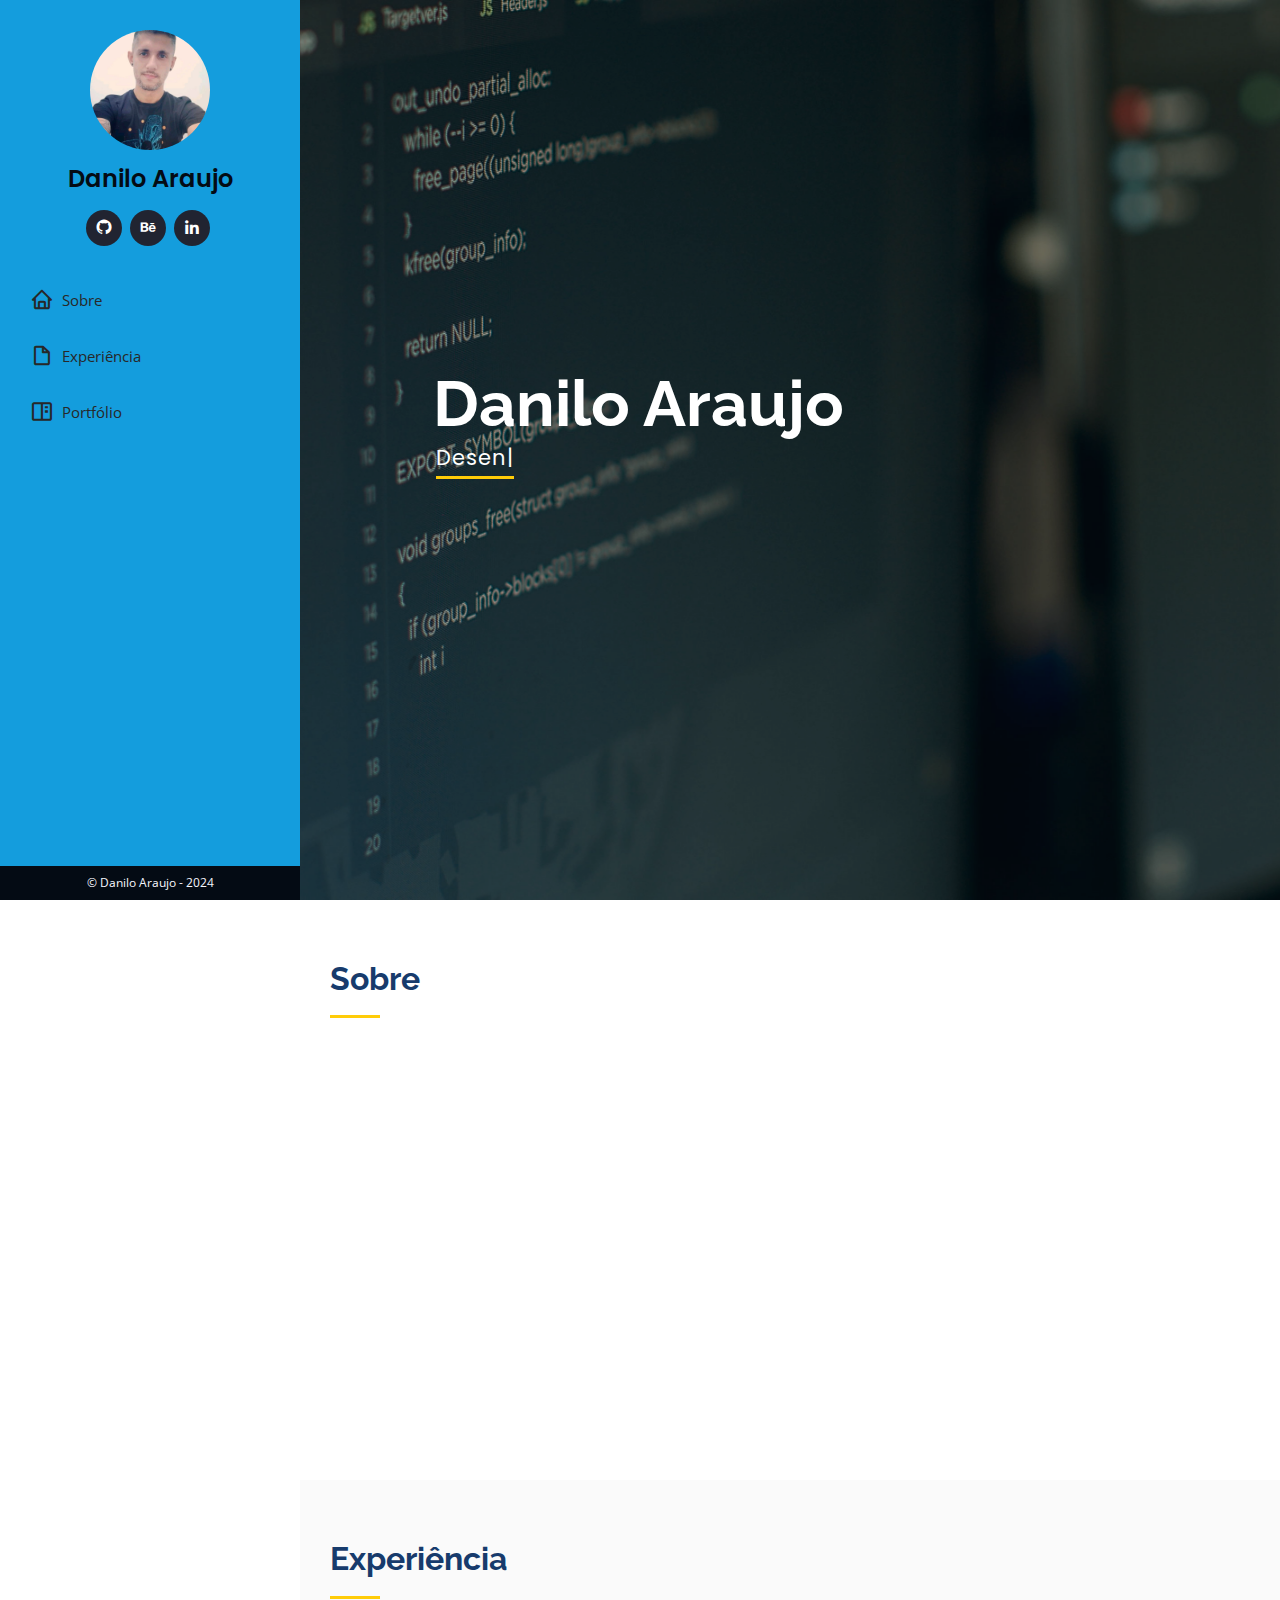
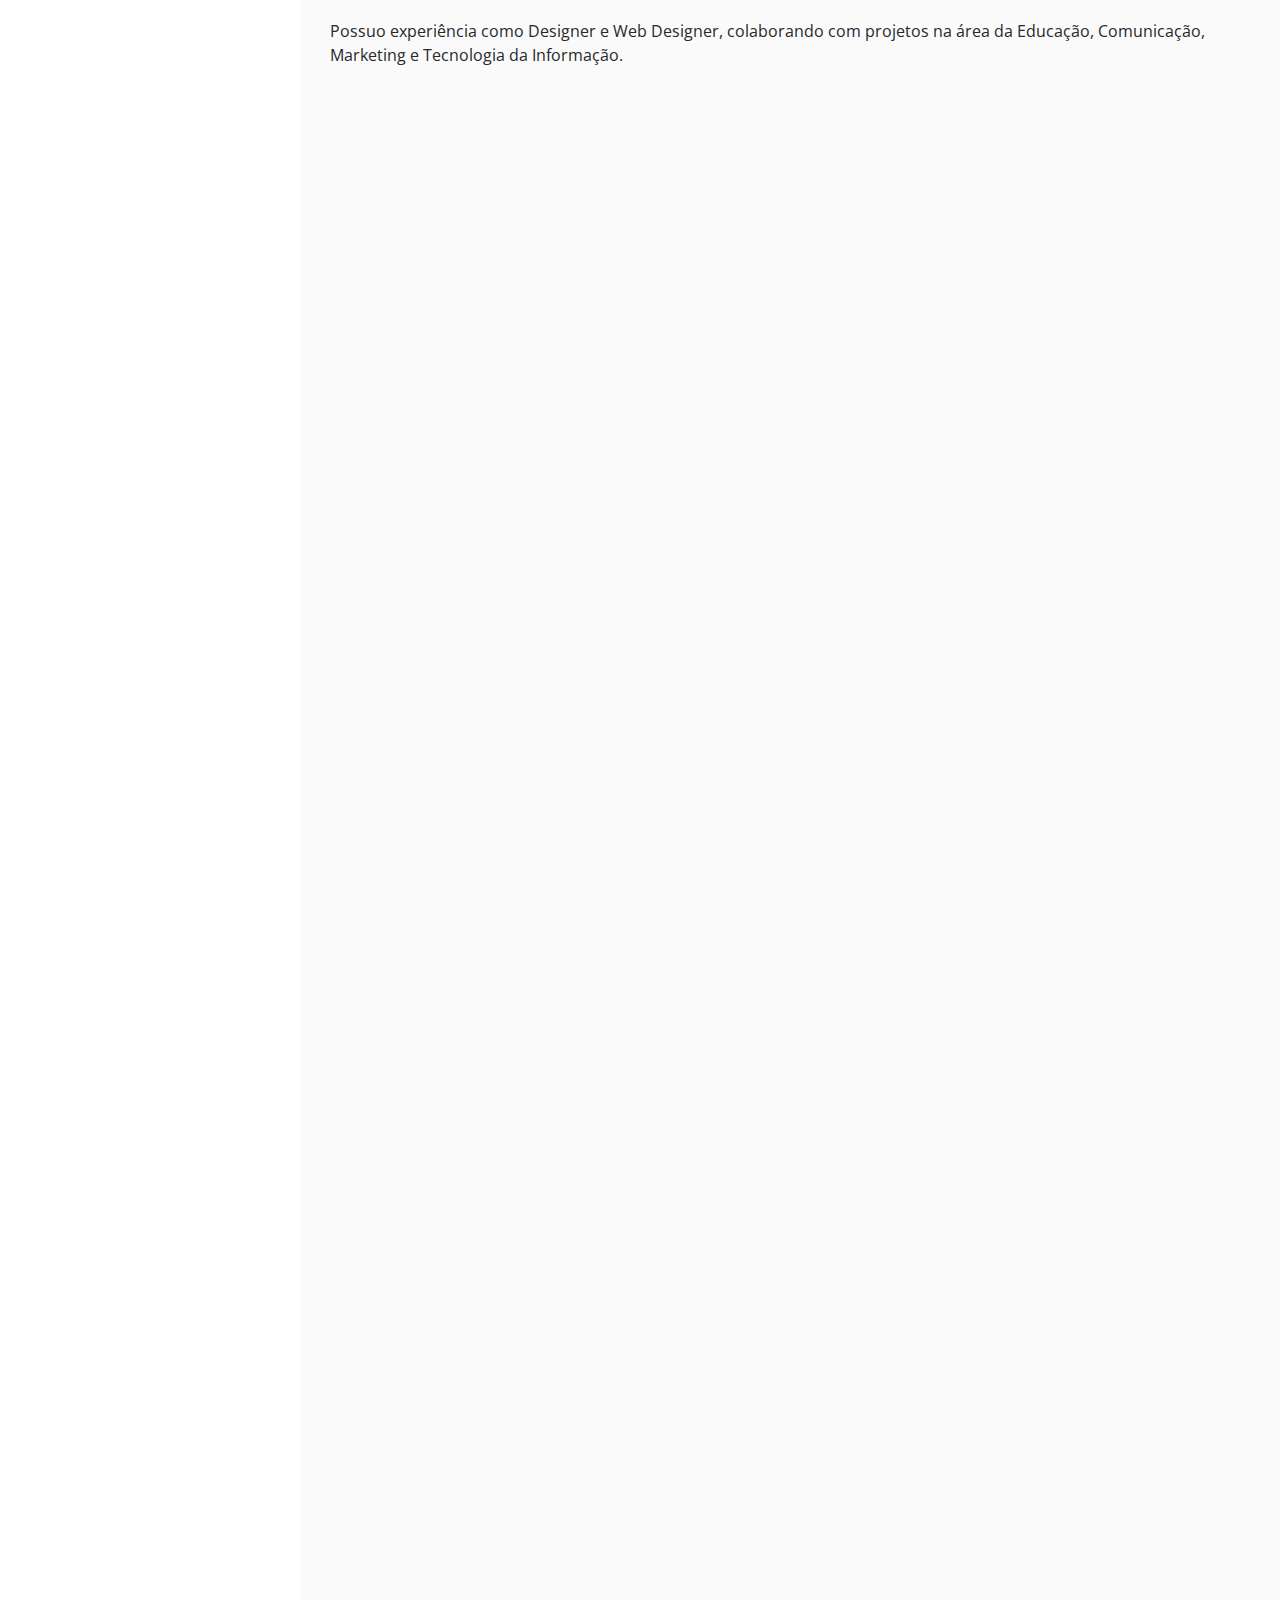
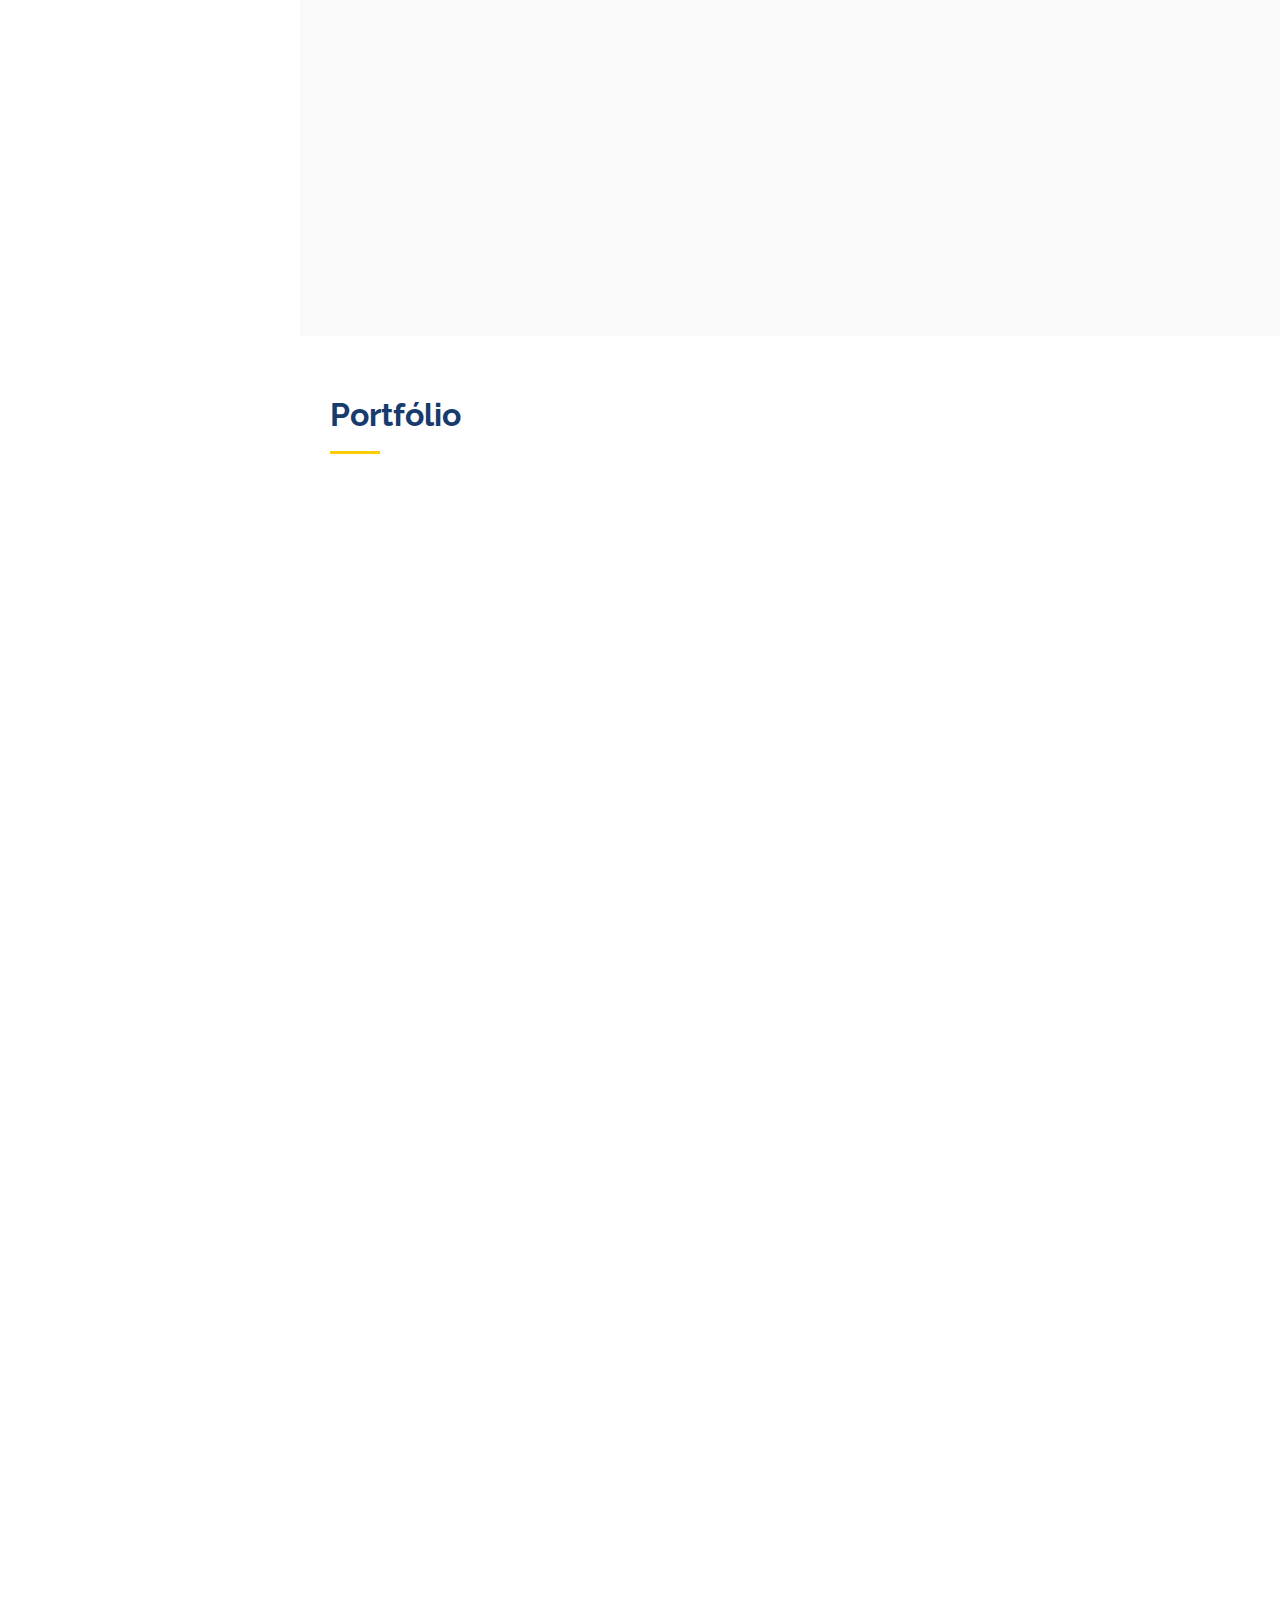
==== index.html @ 83835638 "ajustes arquivos e textos" ====
<!DOCTYPE html>
<html lang="pt-BR">

<head>
  <meta charset="utf-8">
  <meta content="width=device-width, initial-scale=1.0" name="viewport">

  <title>Danilo Araujo</title>
  <meta content="" name="description">
  <meta content="" name="keywords">

  <!-- Favicons -->
  <link href="assets/img/favicon.png" rel="icon">
  <link href="assets/img/apple-touch-icon.png" rel="apple-touch-icon">

  <!-- Google Fonts -->
  <link href="https://fonts.googleapis.com/css?family=Open+Sans:300,300i,400,400i,600,600i,700,700i|Raleway:300,300i,400,400i,500,500i,600,600i,700,700i|Poppins:300,300i,400,400i,500,500i,600,600i,700,700i" rel="stylesheet">

  <!-- Vendor CSS Files -->
  <link href="assets/vendor/aos/aos.css" rel="stylesheet">
  <link href="assets/vendor/bootstrap/css/bootstrap.min.css" rel="stylesheet">
  <link href="assets/vendor/bootstrap-icons/bootstrap-icons.css" rel="stylesheet">
  <link href="assets/vendor/boxicons/css/boxicons.min.css" rel="stylesheet">
  <link href="assets/vendor/glightbox/css/glightbox.min.css" rel="stylesheet">
  <link href="assets/vendor/swiper/swiper-bundle.min.css" rel="stylesheet">

  <!-- Template Main CSS File -->
  <link href="assets/css/style.css" rel="stylesheet">

  <!-- =======================================================
  * Template Name: iPortfolio
  * Template URL: https://bootstrapmade.com/iportfolio-bootstrap-portfolio-websites-template/
  * Updated: Mar 17 2024 with Bootstrap v5.3.3
  * Author: BootstrapMade.com
  * License: https://bootstrapmade.com/license/
  ======================================================== -->
</head>

<body>

  <!-- ======= Mobile nav toggle button ======= -->
  <i class="bi bi-list mobile-nav-toggle d-xl-none"></i>

  <!-- ======= Header ======= -->
  <header id="header">
    <div class="d-flex flex-column">

      <div class="profile">
        <img src="assets/img/profile-img.jpg" alt="" class="img-fluid rounded-circle">
        <h1 class="text-light"><a href="index.html">Danilo Araujo</a></h1>
        <div class="social-links mt-3 text-center">
          <a href="https://github.com/daniloaraujosp" class="Git-Hub" target="_blank"><i class="bx bxl-github"></i></a>
          <a href="https://www.behance.net/danilo-araujo/" class="behance" target="_blank"><i class="bx bxl-behance"></i></a>
          <a href="https://www.linkedin.com/in/daniloaraujosp/" class="linkedin" target="_blank"><i class="bx bxl-linkedin"></i></a>
        </div>
      </div>

      <nav id="navbar" class="nav-menu navbar">
        <ul>
          <li><a href="#about" class="nav-link scrollto active"><i class="bx bx-home"></i> <span>Sobre</span></a></li>
          <li><a href="#resume" class="nav-link scrollto"><i class="bx bx-file-blank"></i> <span>Experiência</span></a></li>
          <li><a href="#portfolio" class="nav-link scrollto"><i class="bx bx-book-content"></i> <span>Portfólio</span></a></li>
        </ul>
      </nav><!-- .nav-menu -->
    </div>
  </header><!-- End Header -->

  <!-- ======= Hero Section ======= -->
  <section id="hero" class="d-flex flex-column justify-content-center align-items-center">
    <div class="hero-container" data-aos="fade-in">
      <h1>Danilo Araujo</h1>
      <p><span class="typed" data-typed-items="Desenvolvedor C# .NET, UX/UI Designer"></span></p>
    </div>
  </section><!-- End Hero -->

  <main id="main">

    <!-- ======= About Section ======= -->
    <section id="about" class="about">
      <div class="container">

        <div class="section-title">
          <h2>Sobre</h2>
        </div>

        <div class="row"><!--
          <div class="col-lg-4" data-aos="fade-right">
            <img src="assets/img/profile-img.jpg" class="img-fluid" alt="">
          </div>-->
          <div class="col-lg-12 pt-4 pt-lg-0 content" data-aos="fade-left">
            <p>Bacharel em Design pela Universidade Presbiteriana Mackenzie em São Paulo. Atualmente, estou migrando para a área de tecnologia como Desenvolvedor .NET C#, UX/UI Design e prototipagem de aplicativos móveis com Figma.</p><br>
            <div class="row">
              <div class="col-lg-12">
                <ul>
                  <li><i class="bi bi-chevron-right"></i> <i class="bx bxl-linkedin"></i><strong>LinkedIn: </strong> <span><a href="https://www.linkedin.com/in/daniloaraujosp/" class="linkedin" target="_blank"> linkedin.com/in/daniloaraujosp</a></span></li>
                  <li><i class="bi bi-chevron-right"></i> <i class="bx bxl-github"></i><strong>GitHub: </strong> <span><a href="https://github.com/daniloaraujosp" class="Git-Hub" target="_blank"> github.com/daniloaraujosp</a></span></li>
                  <li><i class="bi bi-chevron-right"></i> <i class="bx bxl-behance"></i><strong>Behance: </strong> <span><a href="https://www.behance.net/danilo-araujo/" class="Git-Hub" target="_blank"> behance.net/danilo-araujo/</a></span></li>
                  <li><i class="bi bi-chevron-right"></i> <i class="bx bxl-whatsapp"></i><strong>WhatsApp:</strong> <span><a href="https://wa.me/5511944956892" target="_blank">(11) 94495-6892</a></span></li>
                  <li><i class="bi bi-chevron-right"></i> <i class="bx bxl-gmail"></i><strong>E-mail:</strong> <span>danilo.araujo.sp@gmail.com</span></li>
                  <li><i class="bi bi-chevron-right"></i> <i class="bx bx-flag"></i><strong>Local:</strong> <span>Curitiba-PR e São Paulo-SP</span></li>
                                 </ul>
              </div>
             
            </div>
            
          </div>
        </div>

      </div>
    </section><!-- End About Section -->

    

  <!-- ======= Resume Section ======= -->
  <section id="resume" class="resume resume-educ">
    <div class="container">

      <div class="section-title">
        <h2>Experiência</h2>
        <p>Possuo experiência como Designer e Web Designer, colaborando com projetos na área da Educação, Comunicação, Marketing e Tecnologia da Informação.</p>
        
      </div>
              
      <div class="row">
        <div class="col-lg-12 " data-aos="fade-up">
          <h3 class="resume-title"></h3>
          
          <h3 class="resume-title">Formação Acadêmica</h3>
          <div class="resume-item">
            <h4>Formações em Tecnologia da Informação</h4>
            <h5>Em andamento</h5>
            <p><img width="30px" src="assets/img/dio.png"> <em>DIO.me - Digital Inovation One</em></p>
            <ul>
              <li>Bootcamp XP Inc. Full Stack Developer (.Net e React) - Em andamento</li>
              <li>Formação UX Designer - Em andamento</li>
              <li>Formação Lógica de Programação - <a href="https://www.dio.me/certificate/1REPAAVV" target="_blank">Ver Certificado</a> </li>
            </ul>
          </div>
          <div class="resume-item">
            <h4>Tecnólogo Análise e Desenvolvimento de Sistemas</h4>
            <h5>Em andamento</h5>
            
            <p><img width="30px" src="assets/img/uninter.png"> <em>UNINTER</em></p>
          </div>
          <div class="resume-item">
            <h4>Bacharel Desenho Industrial - Programação Visual</h4>
            <h5>2013</h5>
            <p><img width="30px" src="assets/img/mack.png"> <em>Universidade Presbiteriana Mackenzie</em></p>
          </div>
        </div>

        <div class="col-lg-12" data-aos="fade-up" data-aos-delay="100">
          <h3 class="resume-title">Últimas Experiências Profissionais</h3>

          <div class="resume-item">
            <h4><img width="30px" src="assets/img/trabalho-freelance.png"> Freelancer</h4>
            <h6 class="pb-3"><strong><em>Desenvolvedor Web e .NET/C# Júnior</em></strong></h6>
            <h5>2024 - Atual</h5>
            <p><em>Remoto </em></p>
            <p>Atuo como freelancer nas seguintes áreas:</p>
            <ul>
              <li><strong>Desenvolvedor .NET C#:</strong> Desenvolvimento de aplicações e sistemas utilizando a plataforma .NET e a linguagem C#.</li>
              <li><strong>UX/UI Designer:</strong> Criação de interfaces de usuário intuitivas e agradáveis, focando na experiência do usuário.</li>
              <li><strong>Prototipagem com Figma:</strong> Utilizo a ferramenta Figma para criar protótipos interativos de aplicativos e websites.</li>
              <li><strong>Desenvolvimento Web:</strong> Desenvolvimento de sites e aplicações web, utilizando tecnologias como HTML, CSS e JavaScript.</li>
            </ul>
          </div>

          <div class="resume-item">
            <h4><img width="30px" src="assets/img/ibac.png"> Access IbacBrasil - Tecnologias Educacionais Ltda</h4>
            <h6 class="pb-3"><strong><em>Web Designer</em></strong></h6>
            <h5>2021 - 2024</h5>
            <p><em>Curitiba, Paraná </em></p>
            <ul>
              <li>Design Instrucional com a equipe pedagógica, na organização de conteúdo, recursos interativos e pesquisa de imagens para os cursos. Diagramação digital dos cursos online no sistema EaD, utilizando Design Instrucional, HTML, CSS, JavaScript e Bootstrap, e diagramação das apostilas em formato PDF. Acompanhamento das demandas de terceiros e atualização dos sites do grupo com WordPress. Criação de artes online e offline com o pacote Adobe e Canva.</li>
            </ul>
          </div>

          <div class="resume-item">
            <h4><img width="30px" src="assets/img/rubber.png"> Rubber Brasil</h4>
            <h6 class="pb-3"><strong><em>Designer</em></strong></h6>
            <h5>2018 - 2021</h5>
            <p><em>Curitiba, Paraná</em></p>
            <ul>
              <li>Responsável pela criação de materiais impressos e digitais, bem como pela atualização do site (utilizando HTML, CSS e Bootstrap) e pelas redes sociais. Criação de projetos e layouts arquitetônicos para playgrounds.</li>
            </ul>
          </div>

        </div>
      </div>

      <div class="row pt-5" data-aos="fade-up">
        <div class="col-lg-12">
          <ul>
            <li> <strong>Veja minha experiência completa no meu perfil do LinkedIn: </strong> <span><a href="https://www.linkedin.com/in/daniloaraujosp/" class="linkedin" target="_blank"><i class="bx bxl-linkedin"></i> www.linkedin.com/in/daniloaraujosp</a></span>
          </ul>
        </div>         
      </div>

    </div>

    
  </section><!-- End Resume Section -->

  <!-- ======= Portfolio Section ======= -->
  <section id="portfolio" class="portfolio section-bg">
    <div class="container">

      <div class="section-title">
        <h2>Portfólio</h2>
      </div>

      <div class="row pb-5" data-aos="fade-up">
        <div class="col-lg-12">
          <ul>
            <li> <strong>Veja mais imagens no meu perfil do Behance: </strong> <span><a href="https://www.behance.net/danilo-araujo/" class="behance" target="_blank"><i class="bx bxl-behance"></i> www.behance.net/danilo-araujo/</a></span>
          </ul>
        </div>         
      </div>

      <div class="row" data-aos="fade-up">
        <div class="col-lg-12 d-flex justify-content-center">
          <ul id="portfolio-flters">
            <li data-filter="*" class="filter-active">Todos</li>
            <li data-filter=".filter-branding">Branding</li>
            <li data-filter=".filter-grafico">Impresso</li>
            <li data-filter=".filter-digital">Digital</li>
            <li data-filter=".filter-web">Web Design</li>
            
          </ul>
        </div>
      </div>

      <div class="row portfolio-container" data-aos="fade-up" data-aos-delay="100">

        <div class="col-lg-4 col-md-6 portfolio-item filter-digital filter-branding filter-web filter-grafico">
          <div class="portfolio-wrap">
            <img src="assets/img/portfolio/portfolio-1.jpg" class="img-fluid" alt="">
            <div class="portfolio-links">
              <a href="assets/img/portfolio/portfolio-1.jpg" data-gallery="portfolioGallery" class="portfolio-lightbox" title="Rubber Brasil - Projetos Arquitetura, Social Media e Web Design"><i class="bx bx-plus"></i></a>
              
              <a href="https://www.behance.net/gallery/91625395/Projetos-Playground-Rubber-Brasil" title="Mais detalhes" target="_blank"><i class="bx bx-link"></i></a>
            </div>
          </div>
        </div>

        <div class="col-lg-4 col-md-6 portfolio-item filter-digital filter-web">
          <div class="portfolio-wrap">
            <img src="assets/img/portfolio/portfolio-12.jpg" class="img-fluid" alt="">
            <div class="portfolio-links">
              <a href="assets/img/portfolio/portfolio-12.jpg" data-gallery="portfolioGallery" class="portfolio-lightbox" title="Site Di Vitto Pizzaria"><i class="bx bx-plus"></i></a>
              <a href="https://divittopizzaria.com.br/" title="Mais detalhes" target="_blank"><i class="bx bx-link"></i></a>
            </div>
          </div>
        </div>

        <div class="col-lg-4 col-md-6 portfolio-item filter-web filter-branding">
          <div class="portfolio-wrap">
            <img src="assets/img/portfolio/portfolio-2.jpg" class="img-fluid" alt="">
            <div class="portfolio-links">
              <a href="assets/img/portfolio/portfolio-2.jpg" data-gallery="portfolioGallery" class="portfolio-lightbox" title="Recanto dos Avós - Branding e Web Design"><i class="bx bx-plus"></i></a>
              <a href="https://www.behance.net/gallery/61401493/Recanto-dos-Avos" title="Mais detalhes" target="_blank"><i class="bx bx-link"></i></a>
            </div>
          </div>
        </div>

        <div class="col-lg-4 col-md-6 portfolio-item filter-grafico">
          <div class="portfolio-wrap">
            <img src="assets/img/portfolio/portfolio-3.jpg" class="img-fluid" alt="">
            <div class="portfolio-links">
              <a href="assets/img/portfolio/portfolio-3.jpg" data-gallery="portfolioGallery" class="portfolio-lightbox" title="Editora Abril - Coleção Grandes Mestres"><i class="bx bx-plus"></i></a>
              <a href="https://www.behance.net/gallery/58615821/Colecao-Grandes-Mestres" title="Mais Detalhes" target="_blank"><i class="bx bx-link"></i></a>
            </div>
          </div>
        </div>

        <div class="col-lg-4 col-md-6 portfolio-item filter-branding filter-grafico filter-digital">
          <div class="portfolio-wrap">
            <img src="assets/img/portfolio/portfolio-4.jpg" class="img-fluid" alt="">
            <div class="portfolio-links">
              <a href="assets/img/portfolio/portfolio-4.jpg" data-gallery="portfolioGallery" class="portfolio-lightbox" title="Branding - New Tech Construtora"><i class="bx bx-plus"></i></a>
              <a href="https://www.behance.net/gallery/58617543/New-Tech-Construtora" title="Mais Detalhes" target="_blank"><i class="bx bx-link"></i></a>
            </div>
          </div>
        </div>

        <div class="col-lg-4 col-md-6 portfolio-item filter-grafico filter-digital">
          <div class="portfolio-wrap">
            <img src="assets/img/portfolio/portfolio-5.jpg" class="img-fluid" alt="">
            <div class="portfolio-links">
              <a href="assets/img/portfolio/portfolio-5.jpg" data-gallery="portfolioGallery" class="portfolio-lightbox" title="Revista Pastoral da Criança - Impressa e Digital"><i class="bx bx-plus"></i></a>
              <a href="https://www.behance.net/gallery/58616467/Revista-Pastoral-da-Crianca" title="Mais Detalhes" target="_blank"><i class="bx bx-link"></i></a>
            </div>
          </div>
        </div>

        <div class="col-lg-4 col-md-6 portfolio-item filter-grafico">
          <div class="portfolio-wrap">
            <img src="assets/img/portfolio/portfolio-6.jpg" class="img-fluid" alt="">
            <div class="portfolio-links">
              <a href="assets/img/portfolio/portfolio-6.jpg" data-gallery="portfolioGallery" class="portfolio-lightbox" title="Amazônia - Edu Simões"><i class="bx bx-plus"></i></a>
              <a href="https://www.behance.net/gallery/58615265/Amazonia-Edu-Simoes" title="Mais Detalhes" target="_blank"><i class="bx bx-link"></i></a>
            </div>
          </div>
        </div>

        <div class="col-lg-4 col-md-6 portfolio-item filter-grafico">
          <div class="portfolio-wrap">
            <img src="assets/img/portfolio/portfolio-7.jpg" class="img-fluid" alt="">
            <div class="portfolio-links">
              <a href="assets/img/portfolio/portfolio-7.jpg" data-gallery="portfolioGallery" class="portfolio-lightbox" title="Revista Recorte Em Cartaz"><i class="bx bx-plus"></i></a>
              <a href="https://www.behance.net/gallery/9709041/Revista-Recorte-em-Cartaz" title="Mais Detalhes" target="_blank"><i class="bx bx-link"></i></a>
            </div>
          </div>
        </div>

        <div class="col-lg-4 col-md-6 portfolio-item filter-grafico">
          <div class="portfolio-wrap">
            <img src="assets/img/portfolio/portfolio-8.jpg" class="img-fluid" alt="">
            <div class="portfolio-links">
              <a href="assets/img/portfolio/portfolio-8.jpg" data-gallery="portfolioGallery" class="portfolio-lightbox" title="Colagem Cartões Postais"><i class="bx bx-plus"></i></a>
              <a href="https://www.behance.net/gallery/128068453/Colagem-Cartoes-Postais" title="Mais Detalhes" target="_blank"><i class="bx bx-link"></i><span></span></a>
            </div>
          </div>
        </div>

        <div class="col-lg-4 col-md-6 portfolio-item filter-grafico">
          <div class="portfolio-wrap">
            <img src="assets/img/portfolio/portfolio-9.jpg" class="img-fluid" alt="">
            <div class="portfolio-links">
              <a href="assets/img/portfolio/portfolio-9.jpg" data-gallery="portfolioGallery" class="portfolio-lightbox" title="Livro Objeto - Fragmentos de Um Discurso Amoroso / Roland Barthes"><i class="bx bx-plus"></i></a>
              <a href="https://www.behance.net/gallery/128067533/Livro-Objeto-Fragmentos-de-Um-Discurso-Amoroso" title="Mais Detalhes" target="_blank"><i class="bx bx-link"></i><span></span></a>
            </div>
          </div>
        </div>

        <div class="col-lg-4 col-md-6 portfolio-item filter-grafico">
          <div class="portfolio-wrap">
            <img src="assets/img/portfolio/portfolio-10.jpg" class="img-fluid" alt="">
            <div class="portfolio-links">
              <a href="assets/img/portfolio/portfolio-10.jpg" data-gallery="portfolioGallery" class="portfolio-lightbox" title="Livro Objeto - Fragmentos de Um Discurso Amoroso / Roland Barthes"><i class="bx bx-plus"></i></a>
              <a href="https://www.behance.net/gallery/128066745/Cartazes-Sao-Paulo-Turismo" title="Mais Detalhes" target="_blank"><i class="bx bx-link"></i><span></span></a>
            </div>
          </div>
        </div>

        <div class="col-lg-4 col-md-6 portfolio-item filter-grafico">
          <div class="portfolio-wrap">
            <img src="assets/img/portfolio/portfolio-11.jpg" class="img-fluid" alt="">
            <div class="portfolio-links">
              <a href="assets/img/portfolio/portfolio-11.jpg" data-gallery="portfolioGallery" class="portfolio-lightbox" title="Revista Elite Magazine"><i class="bx bx-plus"></i></a>
              <a href="https://www.behance.net/gallery/58615557/Revista-Elite-Magazine" title="Mais Detalhes" target="_blank"><i class="bx bx-link"></i><span></span></a>
            </div>
          </div>
        </div>

      </div>

    </div>
  </section><!-- End Portfolio Section -->

  <!-- ======= Footer ======= -->
  <footer id="footer">
    <div class="container">
      <div class="copyright">
        &copy; Danilo Araujo - 2024 
      </div>
      
    </div>
  </footer><!-- End  Footer -->

  <a href="#" class="back-to-top d-flex align-items-center justify-content-center"><i class="bi bi-arrow-up-short"></i></a>

  <!-- Vendor JS Files -->
  <script src="assets/vendor/purecounter/purecounter_vanilla.js"></script>
  <script src="assets/vendor/aos/aos.js"></script>
  <script src="assets/vendor/bootstrap/js/bootstrap.bundle.min.js"></script>
  <script src="assets/vendor/glightbox/js/glightbox.min.js"></script>
  <script src="assets/vendor/isotope-layout/isotope.pkgd.min.js"></script>
  <script src="assets/vendor/swiper/swiper-bundle.min.js"></script>
  <script src="assets/vendor/typed.js/typed.umd.js"></script>
  <script src="assets/vendor/waypoints/noframework.waypoints.js"></script>
  <script src="assets/vendor/php-email-form/validate.js"></script>

  <!-- Template Main JS File -->
  <script src="assets/js/main.js"></script>

</body>

</html>
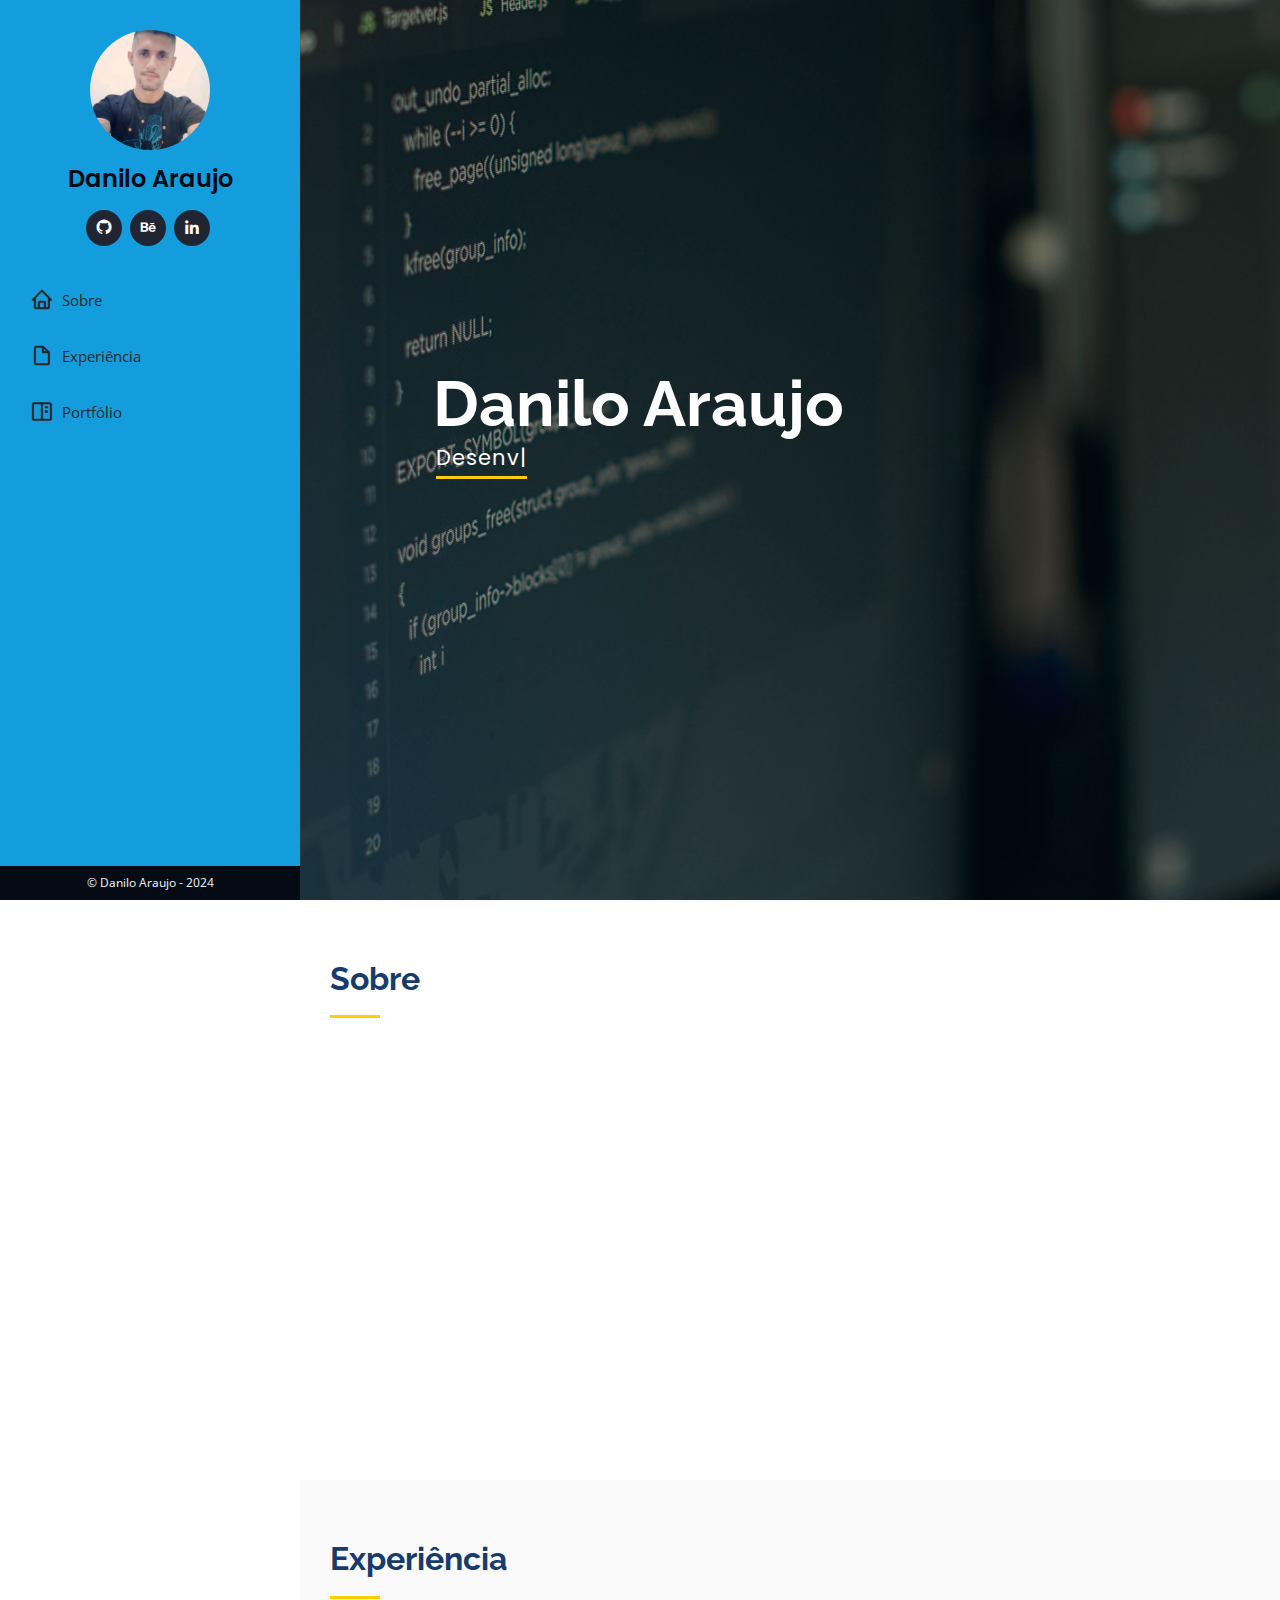
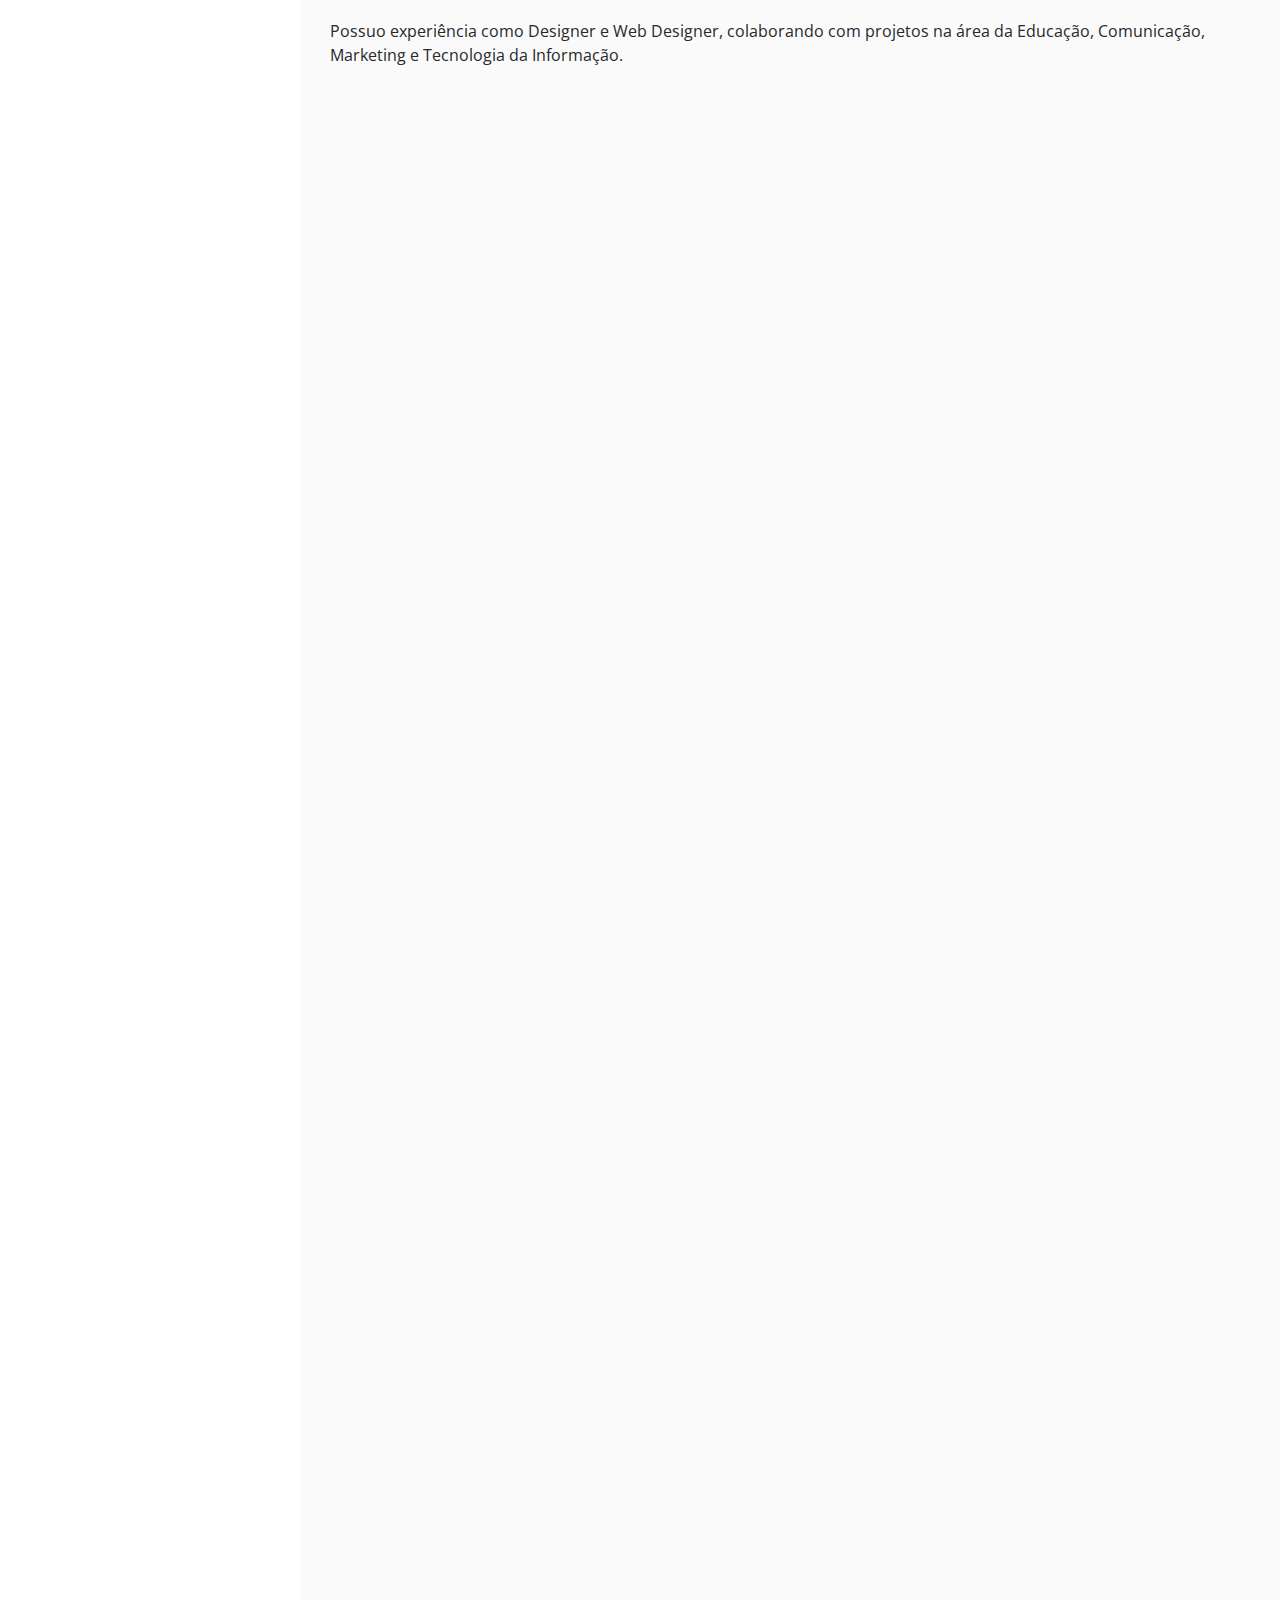
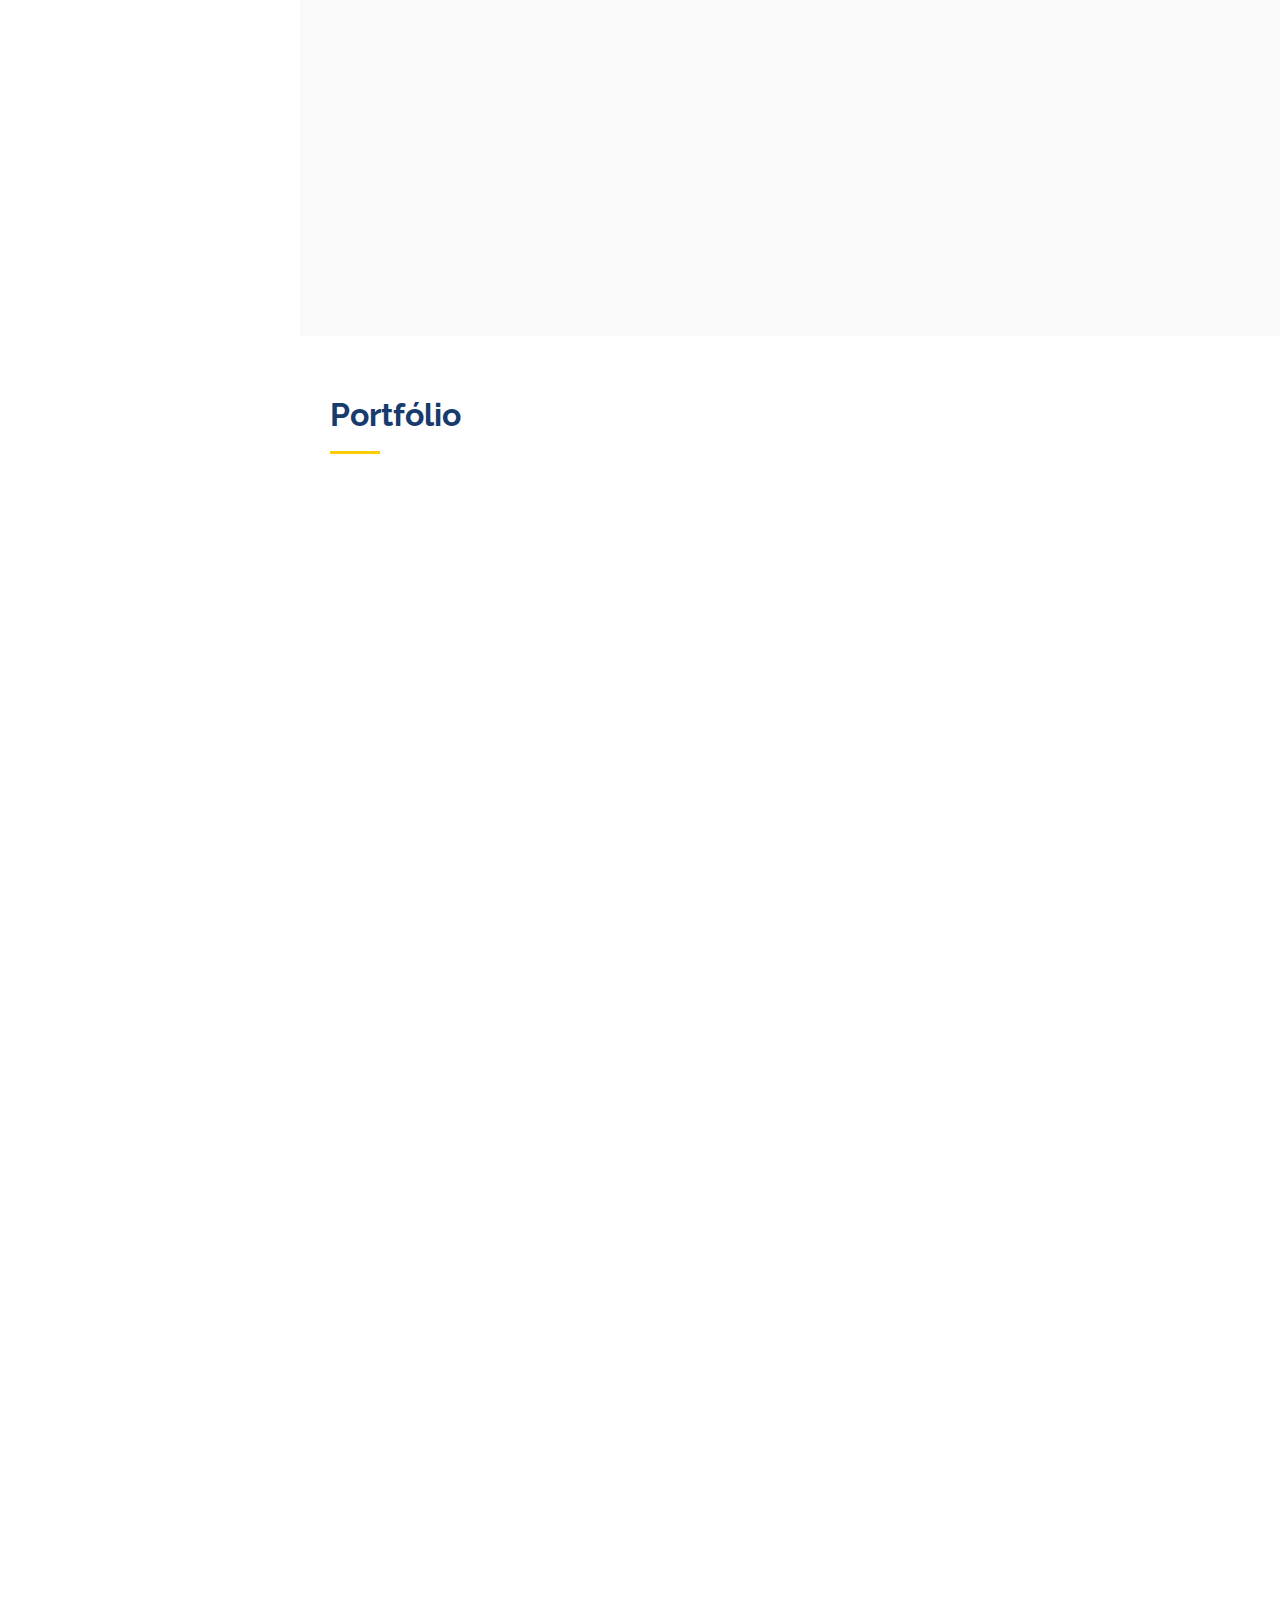
==== commit 631f71a3: "atualização descrição" ====
--- a/index.html
+++ b/index.html
@@ -6,8 +6,9 @@
   <meta content="width=device-width, initial-scale=1.0" name="viewport">
 
   <title>Danilo Araujo</title>
-  <meta content="" name="description">
-  <meta content="" name="keywords">
+  <meta content="Descrição" name="Bacharel em Design pela Universidade Presbiteriana Mackenzie em São Paulo. Atualmente, estou migrando para a área de tecnologia como Desenvolvedor .NET C#, UX/UI Design e prototipagem de aplicativos móveis com Figma.">
+  <meta content="keywords" name="Freelancer, Programador, Desenvolveror .NET C#, UX/UI Design, Figma, Web Designer">
+  <meta content="author" name="Danilo Araujo">
 
   <!-- Favicons -->
   <link href="assets/img/favicon.png" rel="icon">
@@ -69,7 +70,7 @@
   <section id="hero" class="d-flex flex-column justify-content-center align-items-center">
     <div class="hero-container" data-aos="fade-in">
       <h1>Danilo Araujo</h1>
-      <p><span class="typed" data-typed-items="Desenvolvedor C# .NET, UX/UI Designer"></span></p>
+      <p><span class="typed" data-typed-items="Desenvolvedor C# .NET, Desenvolvedor Web, UX/UI Designer"></span></p>
     </div>
   </section><!-- End Hero -->
 
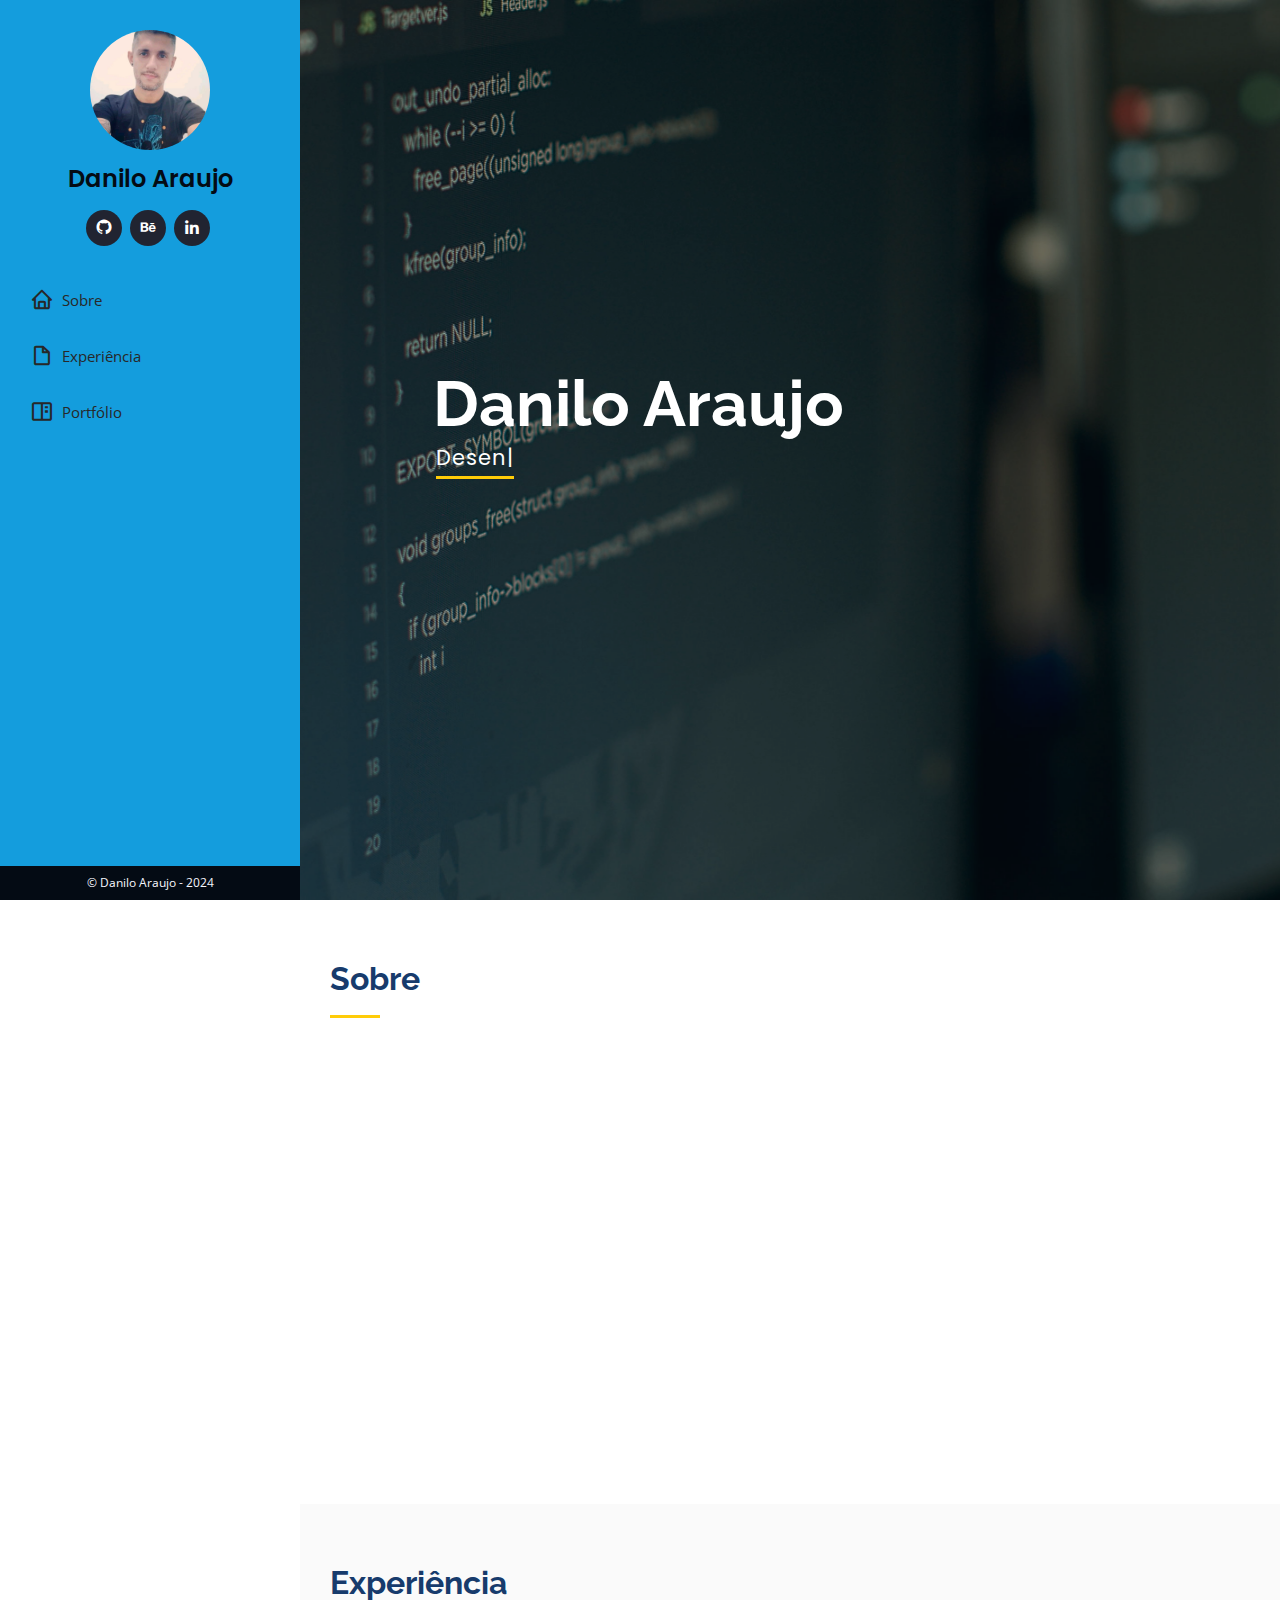
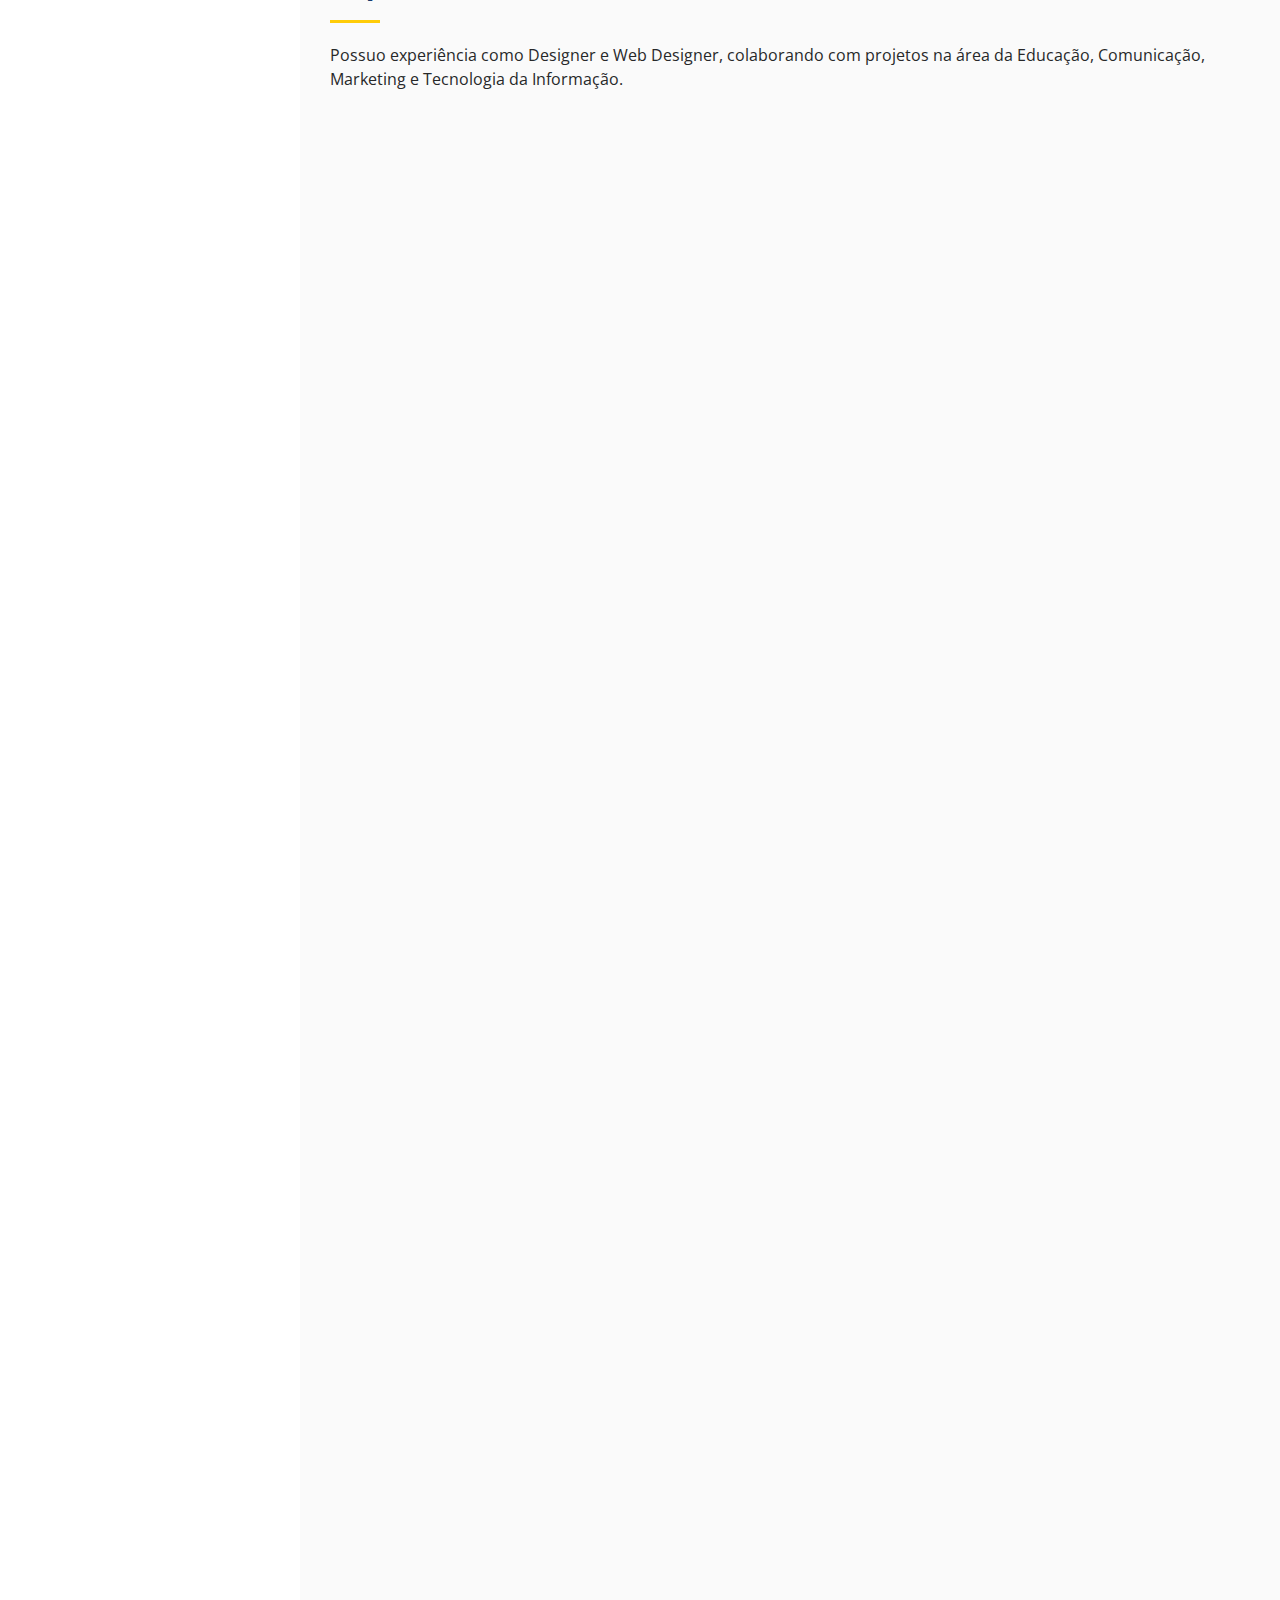
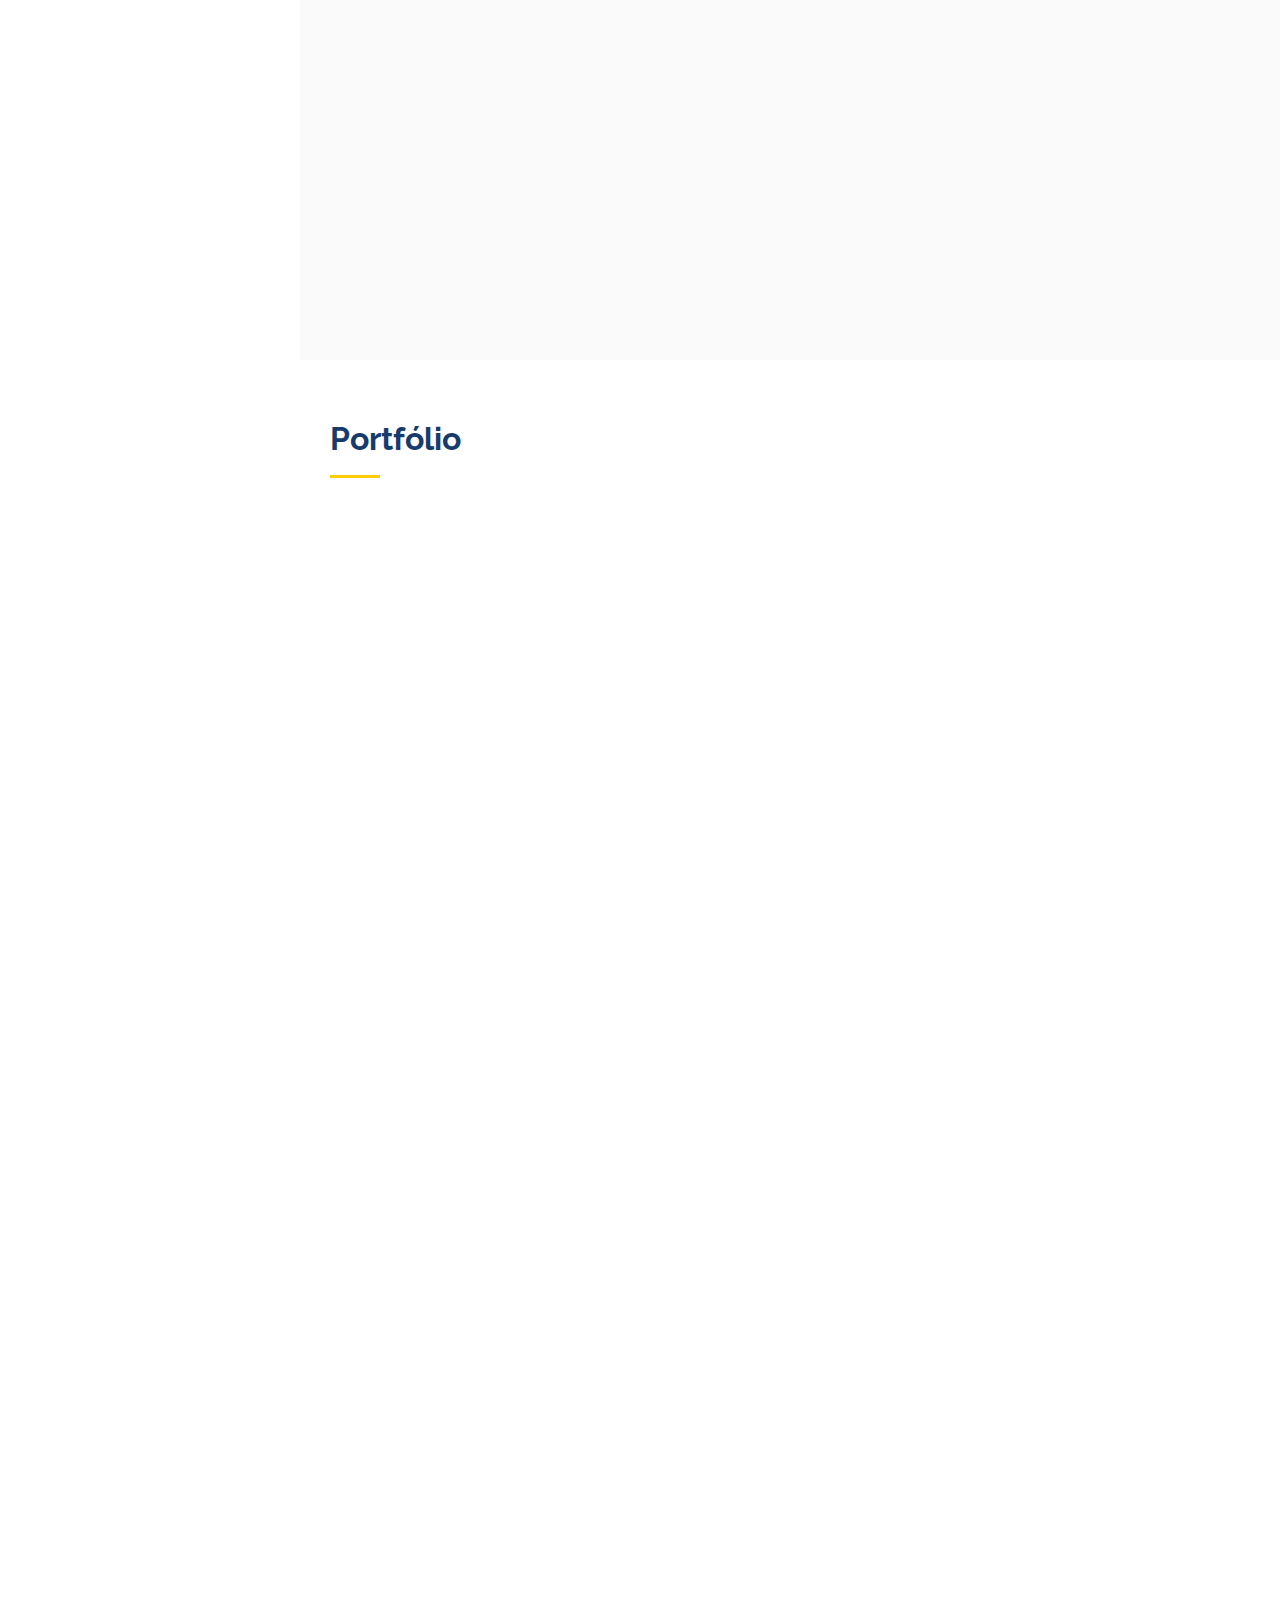
==== commit 7e016eb9: "UP atualizações index.html" ====
--- a/index.html
+++ b/index.html
@@ -6,8 +6,8 @@
   <meta content="width=device-width, initial-scale=1.0" name="viewport">
 
   <title>Danilo Araujo</title>
-  <meta content="Descrição" name="Bacharel em Design pela Universidade Presbiteriana Mackenzie em São Paulo. Atualmente, estou migrando para a área de tecnologia como Desenvolvedor .NET C#, UX/UI Design e prototipagem de aplicativos móveis com Figma.">
-  <meta content="keywords" name="Freelancer, Programador, Desenvolveror .NET C#, UX/UI Design, Figma, Web Designer">
+  <meta content="Descrição" name="Bacharel em Design pela Universidade Presbiteriana Mackenzie, em São Paulo. Estudante de Análise e Desenvolvimento de Sistemas pela UNINTER, estou migrando para a área de tecnologia, atuando como Desenvolvedor Web e em UX/UI Design.">
+  <meta content="keywords" name="Freelancer, Programador, Desenvolveror .NET C#, UX/UI Design, Figma, Web Designer, Desenvolvedor Web, Danilo Araujo">
   <meta content="author" name="Danilo Araujo">
 
   <!-- Favicons -->
@@ -70,7 +70,7 @@
   <section id="hero" class="d-flex flex-column justify-content-center align-items-center">
     <div class="hero-container" data-aos="fade-in">
       <h1>Danilo Araujo</h1>
-      <p><span class="typed" data-typed-items="Desenvolvedor C# .NET, Desenvolvedor Web, UX/UI Designer"></span></p>
+      <p><span class="typed" data-typed-items="Desenvolvedor Web, UX/UI Designer, Desenvolvedor C# .NET"></span></p>
     </div>
   </section><!-- End Hero -->
 
@@ -89,7 +89,7 @@
             <img src="assets/img/profile-img.jpg" class="img-fluid" alt="">
           </div>-->
           <div class="col-lg-12 pt-4 pt-lg-0 content" data-aos="fade-left">
-            <p>Bacharel em Design pela Universidade Presbiteriana Mackenzie em São Paulo. Atualmente, estou migrando para a área de tecnologia como Desenvolvedor .NET C#, UX/UI Design e prototipagem de aplicativos móveis com Figma.</p><br>
+            <p>Bacharel em Design pela Universidade Presbiteriana Mackenzie, em São Paulo. Estudante de Análise e Desenvolvimento de Sistemas pela UNINTER, estou migrando para a área de tecnologia, atuando como Desenvolvedor Web e em UX/UI Design.</p><br>
             <div class="row">
               <div class="col-lg-12">
                 <ul>
@@ -154,16 +154,17 @@
           <h3 class="resume-title">Últimas Experiências Profissionais</h3>
 
           <div class="resume-item">
-            <h4><img width="30px" src="assets/img/trabalho-freelance.png"> Freelancer</h4>
+            <h4><img width="30px" src="assets/img/trabalho-freelance.png"> Transição de Carreira / Freelancer</h4>
             <h6 class="pb-3"><strong><em>Desenvolvedor Web e .NET/C# Júnior</em></strong></h6>
             <h5>2024 - Atual</h5>
             <p><em>Remoto </em></p>
             <p>Atuo como freelancer nas seguintes áreas:</p>
             <ul>
+              <li><strong>Desenvolvimento Web:</strong> Desenvolvimento de sites e aplicações web, utilizando tecnologias como HTML, CSS e JavaScript.</li>
               <li><strong>Desenvolvedor .NET C#:</strong> Desenvolvimento de aplicações e sistemas utilizando a plataforma .NET e a linguagem C#.</li>
               <li><strong>UX/UI Designer:</strong> Criação de interfaces de usuário intuitivas e agradáveis, focando na experiência do usuário.</li>
               <li><strong>Prototipagem com Figma:</strong> Utilizo a ferramenta Figma para criar protótipos interativos de aplicativos e websites.</li>
-              <li><strong>Desenvolvimento Web:</strong> Desenvolvimento de sites e aplicações web, utilizando tecnologias como HTML, CSS e JavaScript.</li>
+              
             </ul>
           </div>
 
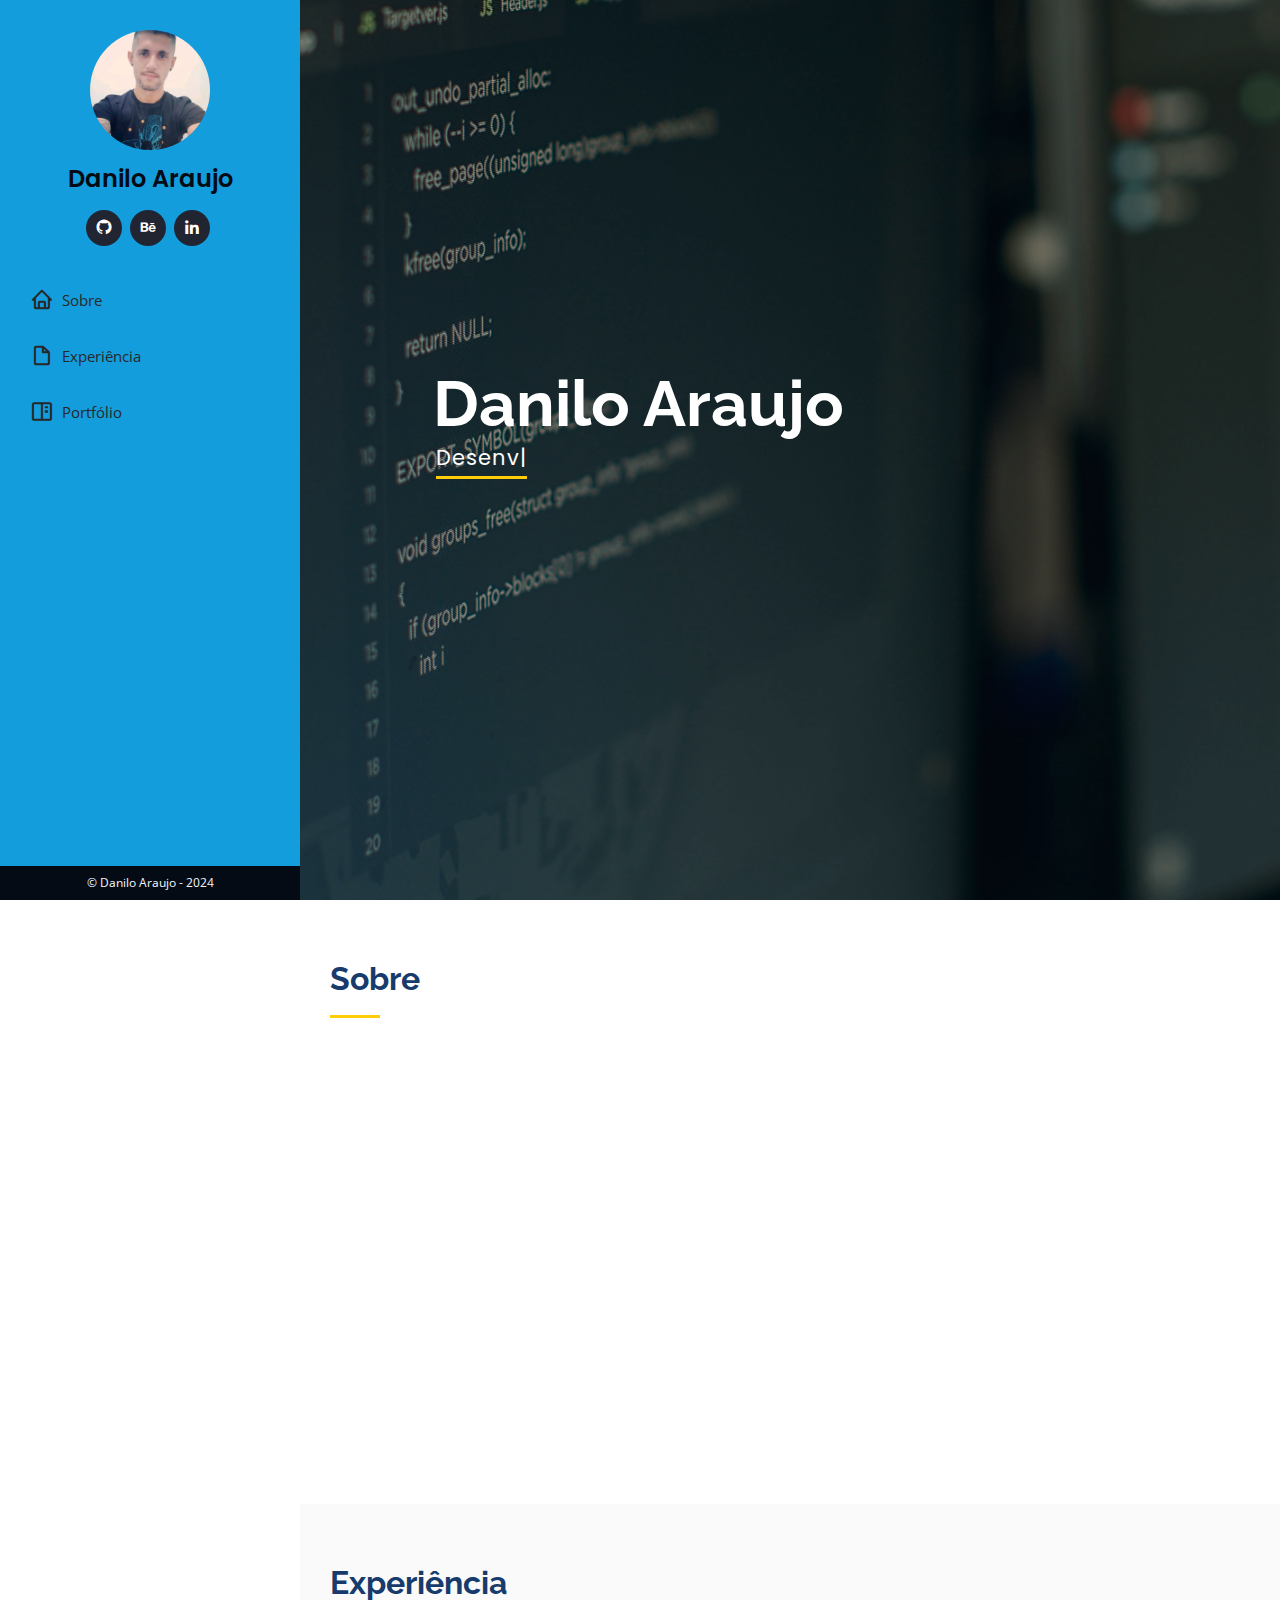
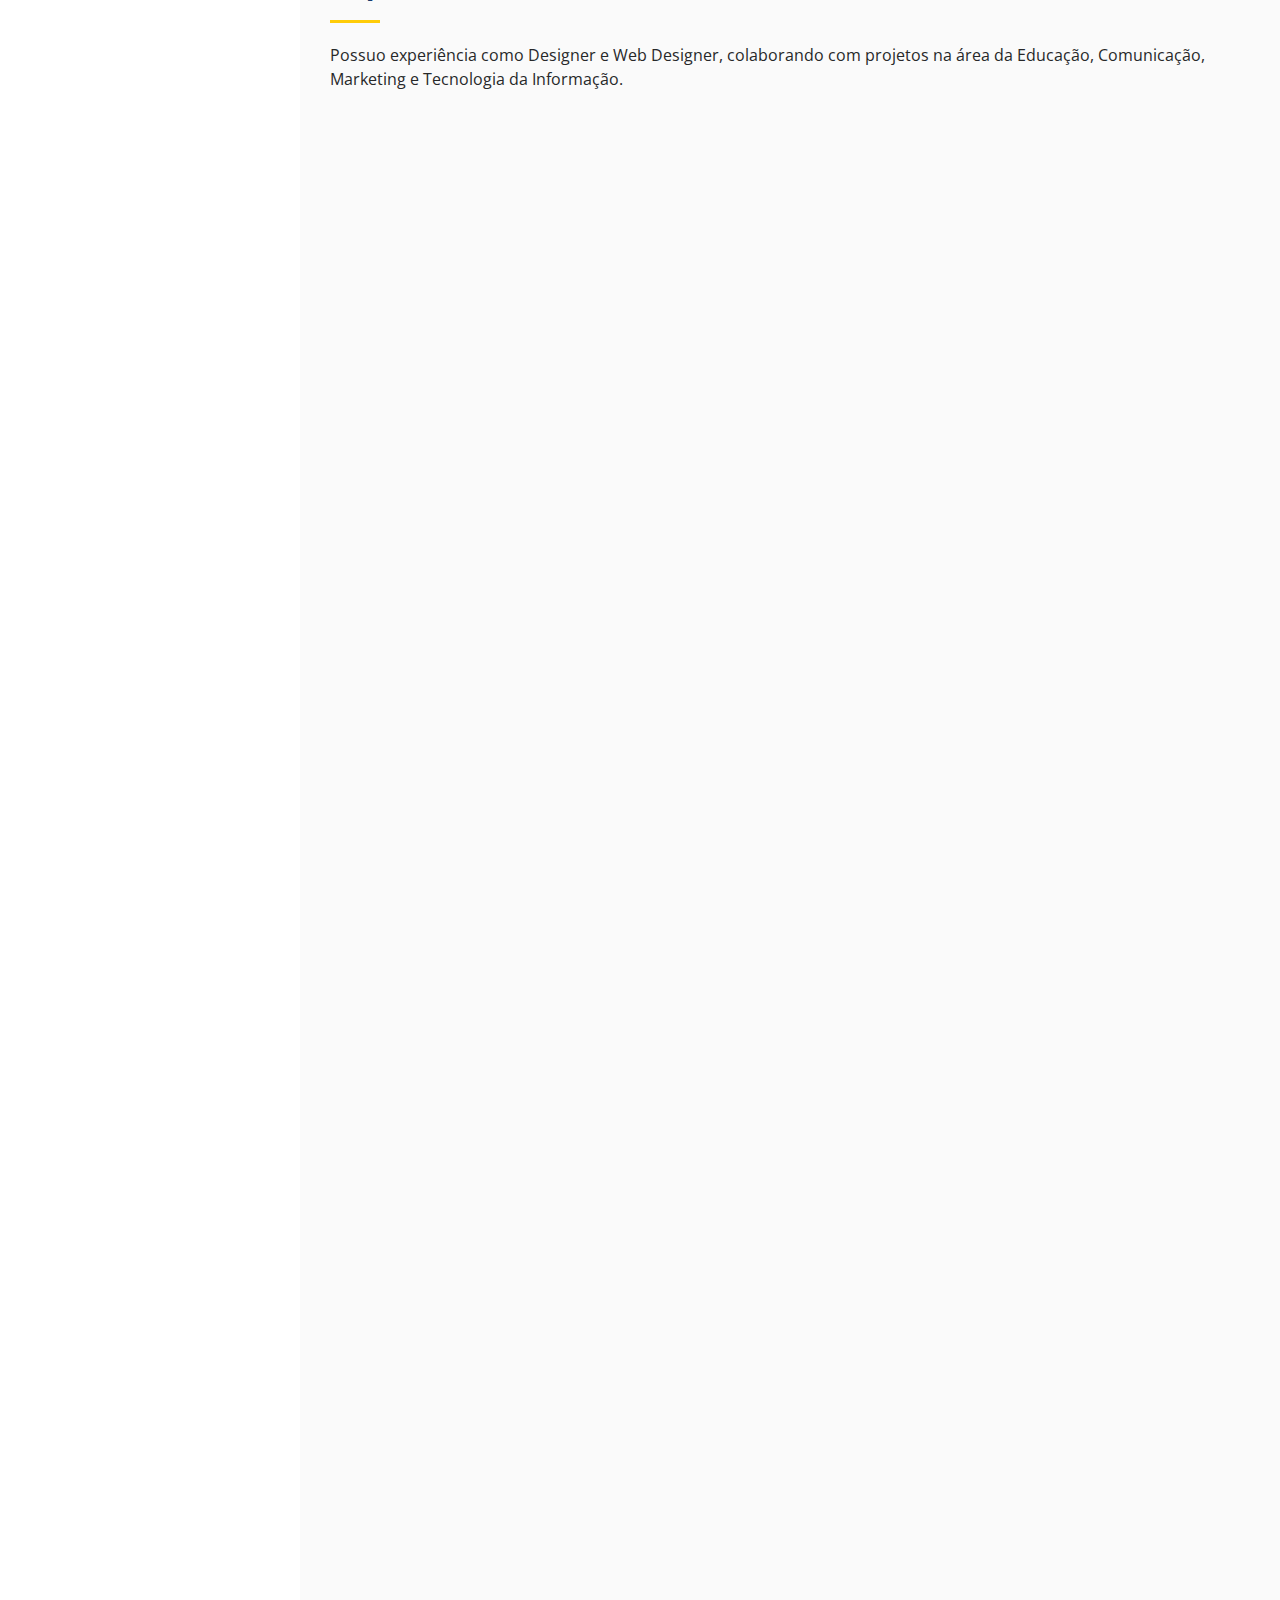
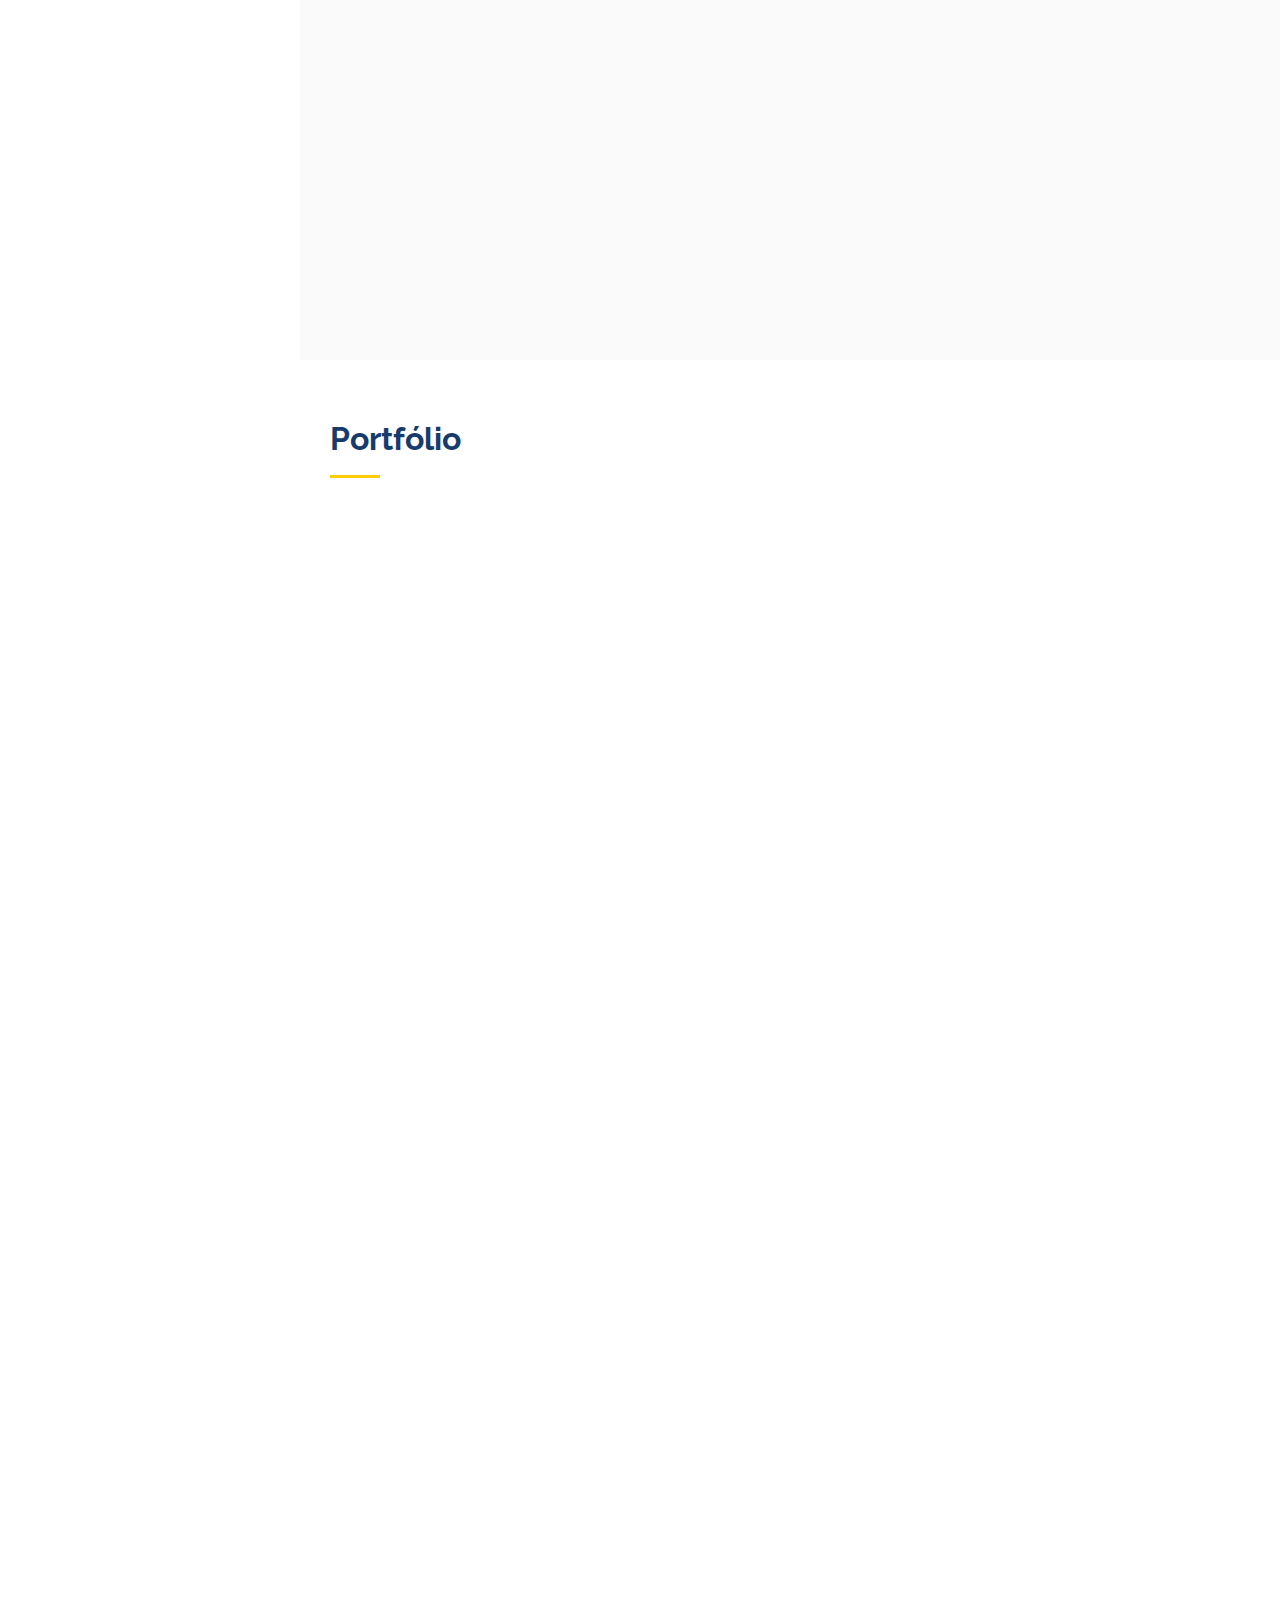
==== commit 8cd46c49: "Atualização Portfolio" ====
--- a/index.html
+++ b/index.html
@@ -6,8 +6,8 @@
   <meta content="width=device-width, initial-scale=1.0" name="viewport">
 
   <title>Danilo Araujo</title>
-  <meta content="Descrição" name="Bacharel em Design pela Universidade Presbiteriana Mackenzie, em São Paulo. Estudante de Análise e Desenvolvimento de Sistemas pela UNINTER, estou migrando para a área de tecnologia, atuando como Desenvolvedor Web e em UX/UI Design.">
-  <meta content="keywords" name="Freelancer, Programador, Desenvolveror .NET C#, UX/UI Design, Figma, Web Designer, Desenvolvedor Web, Danilo Araujo">
+  <meta content="Descrição" name="Bacharel em Design pela Universidade Presbiteriana Mackenzie, em São Paulo. Estudante de Análise e Desenvolvimento de Sistemas pela UNINTER, estou migrando para a área de tecnologia, atuando como Desenvolvedor Front-End e em UX/UI Design.">
+  <meta content="keywords" name="Freelancer, Programador, Desenvolveror Front-End, UX/UI Design, Figma, Web Designer, Desenvolvedor Web, Danilo Araujo">
   <meta content="author" name="Danilo Araujo">
 
   <!-- Favicons -->
@@ -70,7 +70,7 @@
   <section id="hero" class="d-flex flex-column justify-content-center align-items-center">
     <div class="hero-container" data-aos="fade-in">
       <h1>Danilo Araujo</h1>
-      <p><span class="typed" data-typed-items="Desenvolvedor Web, UX/UI Designer, Desenvolvedor C# .NET"></span></p>
+      <p><span class="typed" data-typed-items="Desenvolvedor Front-End, UX/UI Designer, Designer Gráfico"></span></p>
     </div>
   </section><!-- End Hero -->
 
@@ -89,7 +89,7 @@
             <img src="assets/img/profile-img.jpg" class="img-fluid" alt="">
           </div>-->
           <div class="col-lg-12 pt-4 pt-lg-0 content" data-aos="fade-left">
-            <p>Bacharel em Design pela Universidade Presbiteriana Mackenzie, em São Paulo. Estudante de Análise e Desenvolvimento de Sistemas pela UNINTER, estou migrando para a área de tecnologia, atuando como Desenvolvedor Web e em UX/UI Design.</p><br>
+            <p>Bacharel em Design pela Universidade Presbiteriana Mackenzie, em São Paulo. Estudante de Análise e Desenvolvimento de Sistemas pela UNINTER, estou migrando para a área de tecnologia e atuando como Desenvolvedor Front-End, UX/UI Designer e Designer Gráfico.</p><br>
             <div class="row">
               <div class="col-lg-12">
                 <ul>
@@ -235,6 +235,26 @@
 
       <div class="row portfolio-container" data-aos="fade-up" data-aos-delay="100">
 
+        <div class="col-lg-4 col-md-6 portfolio-item filter-branding filter-web filter-digital">
+          <div class="portfolio-wrap">
+            <img src="assets/img/portfolio/portfolio-14.jpg" class="img-fluid" alt="">
+            <div class="portfolio-links">
+              <a href="assets/img/portfolio/portfolio-14.jpg" data-gallery="portfolioGallery" class="portfolio-lightbox" title="Site - Professor Lucas Araujo"><i class="bx bx-plus"></i></a>
+              <a href="https://lucasaraujo.art.br/" title="Mais Detalhes" target="_blank"><i class="bx bx-link"></i></a>
+            </div>
+          </div>
+        </div>
+
+        <div class="col-lg-4 col-md-6 portfolio-item filter-digital filter-branding filter-web">
+          <div class="portfolio-wrap">
+            <img src="assets/img/portfolio/portfolio-13.jpg" class="img-fluid" alt="">
+            <div class="portfolio-links">
+              <a href="assets/img/portfolio/portfolio-13.jpg" data-gallery="portfolioGallery" class="portfolio-lightbox" title="IbacBrasil"><i class="bx bx-plus"></i></a>
+              <a href="" title="Mais Detalhes" target="_blank"><i class="bx bx-link"></i><span></span></a>
+            </div>
+          </div>
+        </div>
+
         <div class="col-lg-4 col-md-6 portfolio-item filter-digital filter-branding filter-web filter-grafico">
           <div class="portfolio-wrap">
             <img src="assets/img/portfolio/portfolio-1.jpg" class="img-fluid" alt="">
@@ -276,6 +296,16 @@
           </div>
         </div>
 
+        <div class="col-lg-4 col-md-6 portfolio-item filter-grafico">
+          <div class="portfolio-wrap">
+            <img src="assets/img/portfolio/portfolio-7.jpg" class="img-fluid" alt="">
+            <div class="portfolio-links">
+              <a href="assets/img/portfolio/portfolio-7.jpg" data-gallery="portfolioGallery" class="portfolio-lightbox" title="Revista Recorte Em Cartaz"><i class="bx bx-plus"></i></a>
+              <a href="https://www.behance.net/gallery/9709041/Revista-Recorte-em-Cartaz" title="Mais Detalhes" target="_blank"><i class="bx bx-link"></i></a>
+            </div>
+          </div>
+        </div>
+    
         <div class="col-lg-4 col-md-6 portfolio-item filter-branding filter-grafico filter-digital">
           <div class="portfolio-wrap">
             <img src="assets/img/portfolio/portfolio-4.jpg" class="img-fluid" alt="">
@@ -305,17 +335,7 @@
             </div>
           </div>
         </div>
-
-        <div class="col-lg-4 col-md-6 portfolio-item filter-grafico">
-          <div class="portfolio-wrap">
-            <img src="assets/img/portfolio/portfolio-7.jpg" class="img-fluid" alt="">
-            <div class="portfolio-links">
-              <a href="assets/img/portfolio/portfolio-7.jpg" data-gallery="portfolioGallery" class="portfolio-lightbox" title="Revista Recorte Em Cartaz"><i class="bx bx-plus"></i></a>
-              <a href="https://www.behance.net/gallery/9709041/Revista-Recorte-em-Cartaz" title="Mais Detalhes" target="_blank"><i class="bx bx-link"></i></a>
-            </div>
-          </div>
-        </div>
-
+        
         <div class="col-lg-4 col-md-6 portfolio-item filter-grafico">
           <div class="portfolio-wrap">
             <img src="assets/img/portfolio/portfolio-8.jpg" class="img-fluid" alt="">
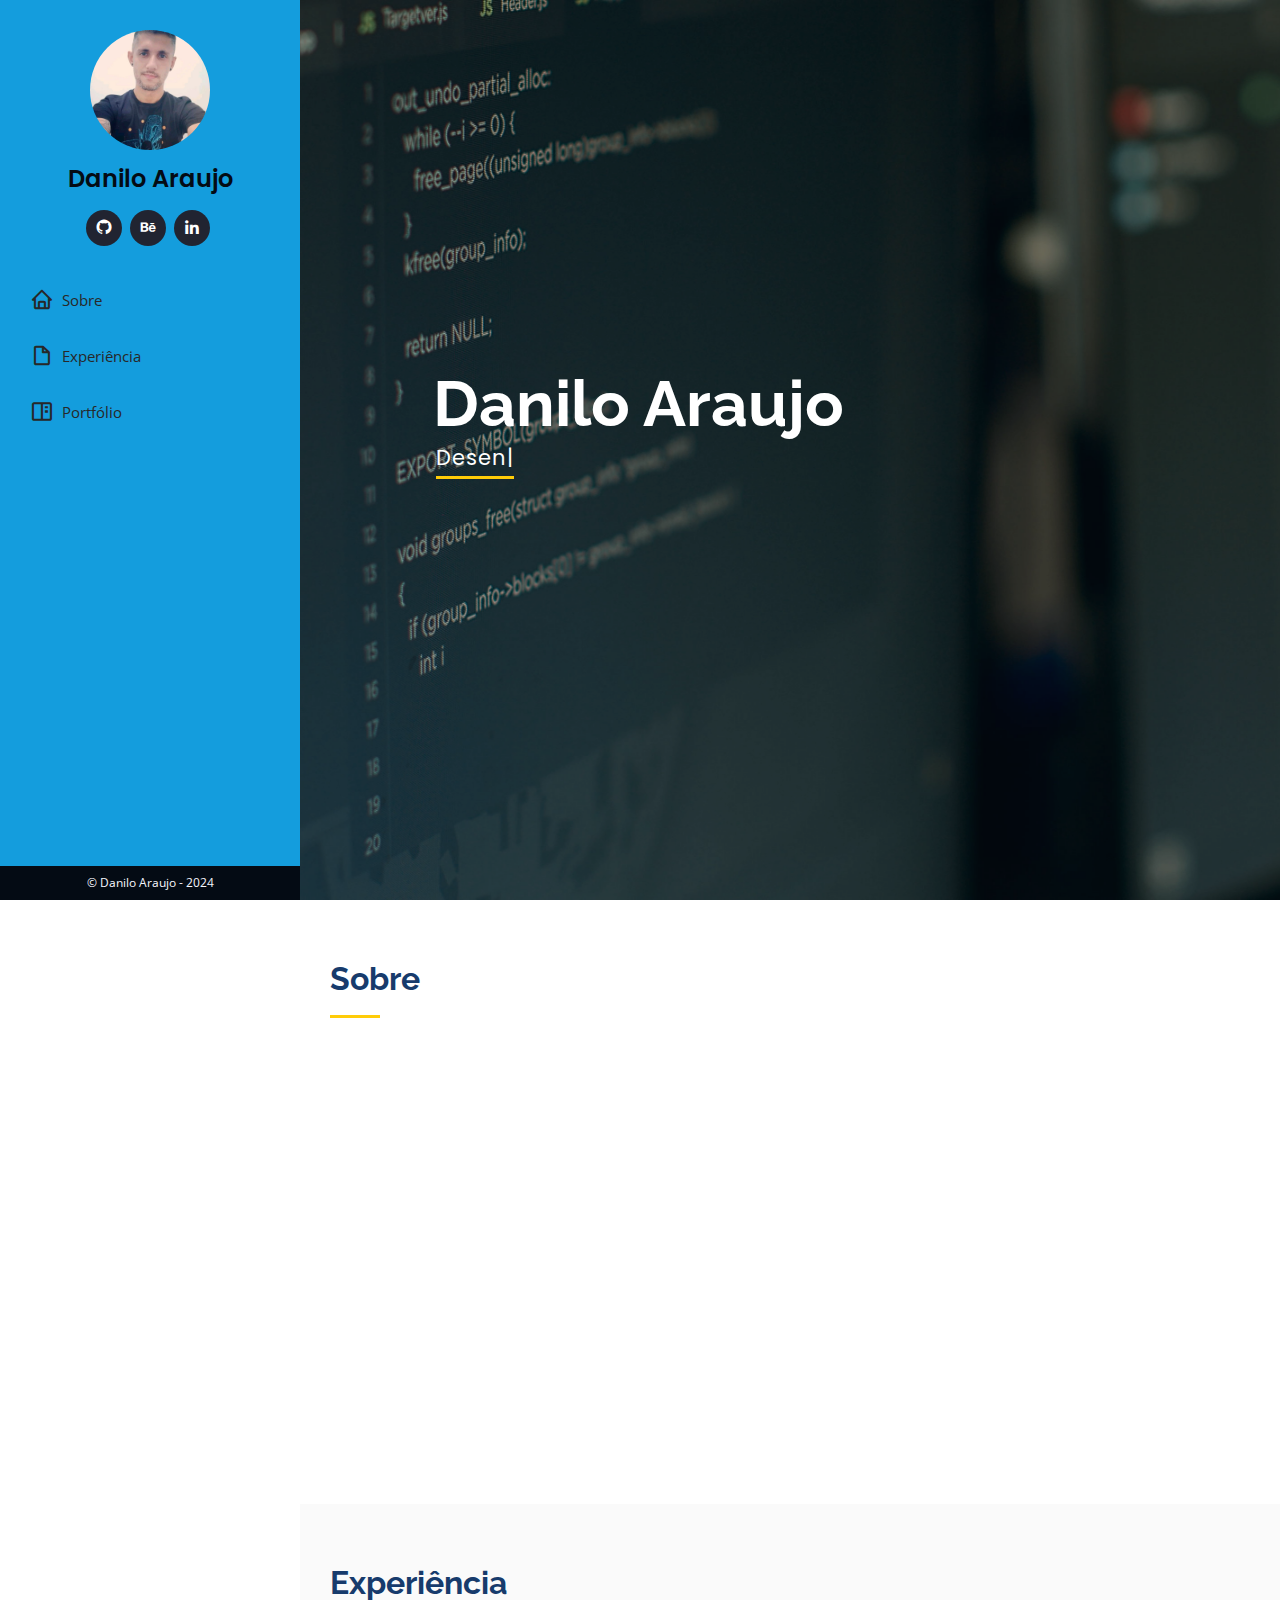
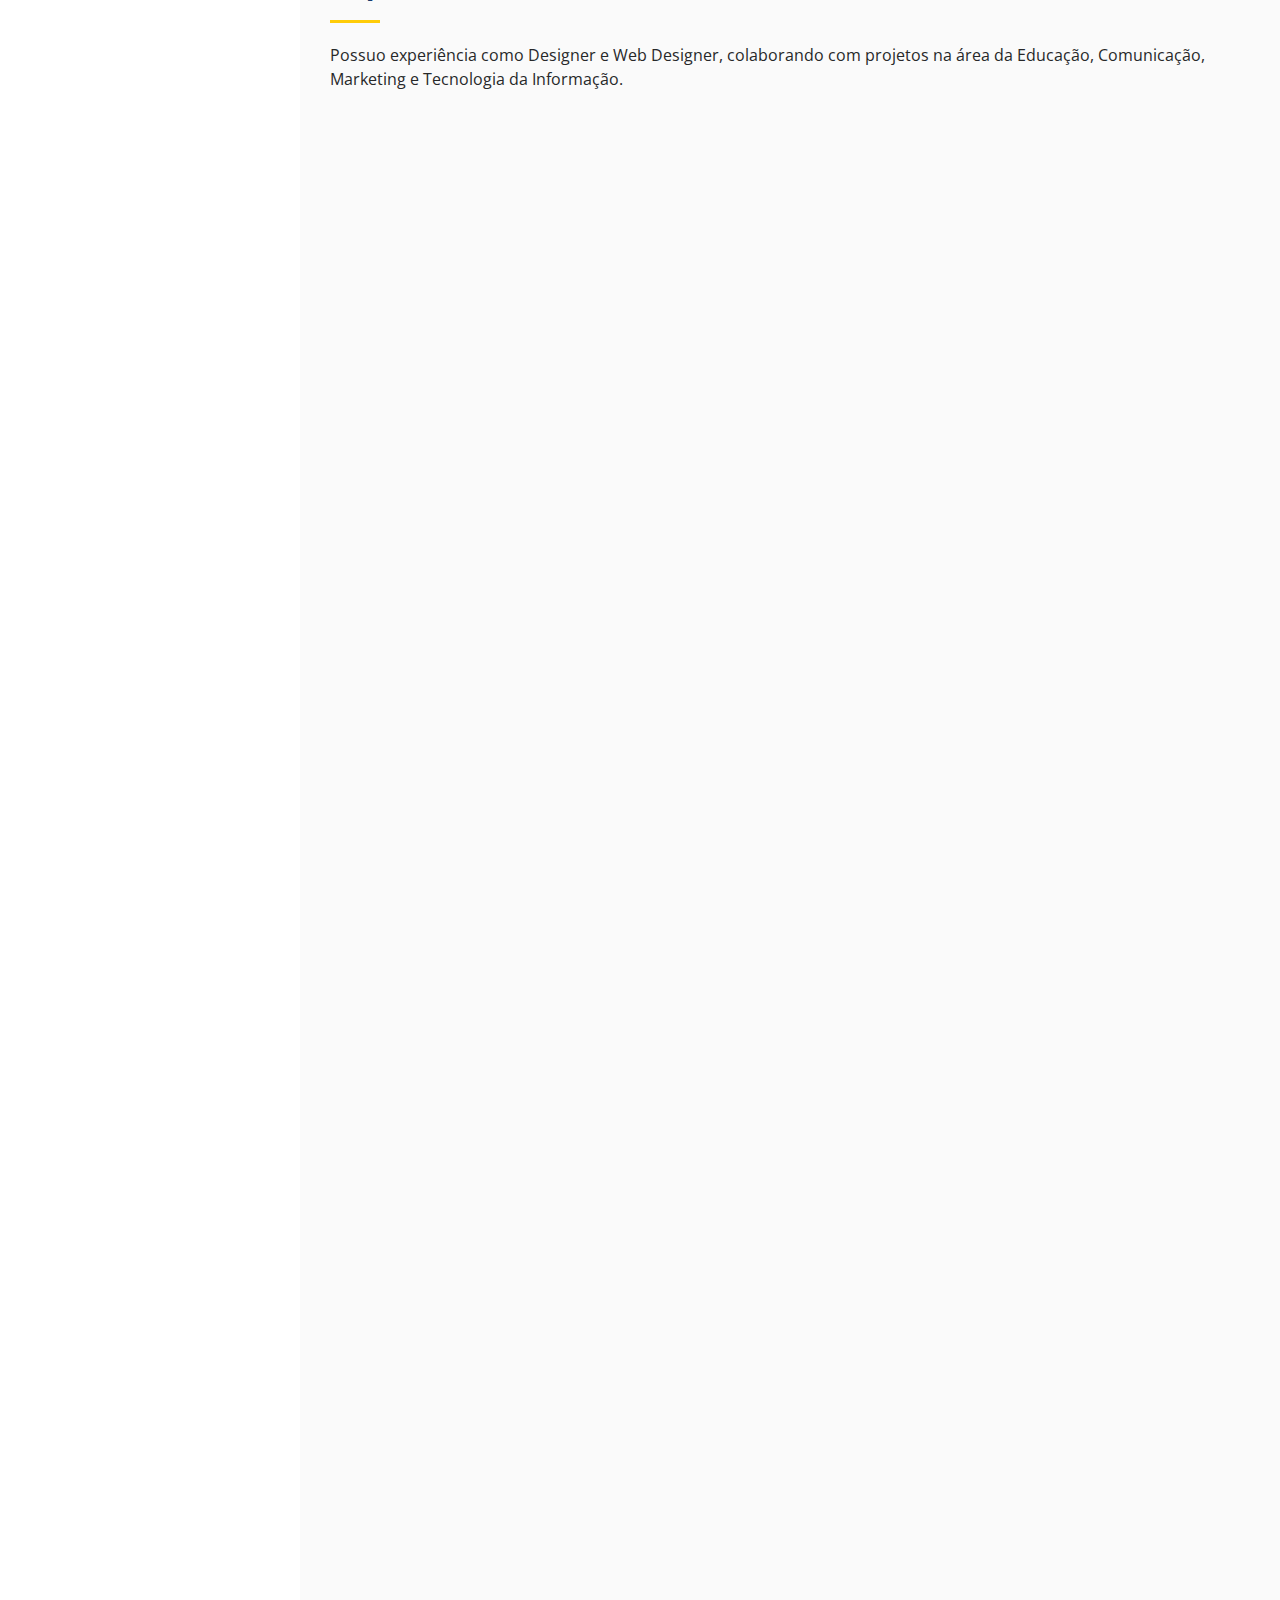
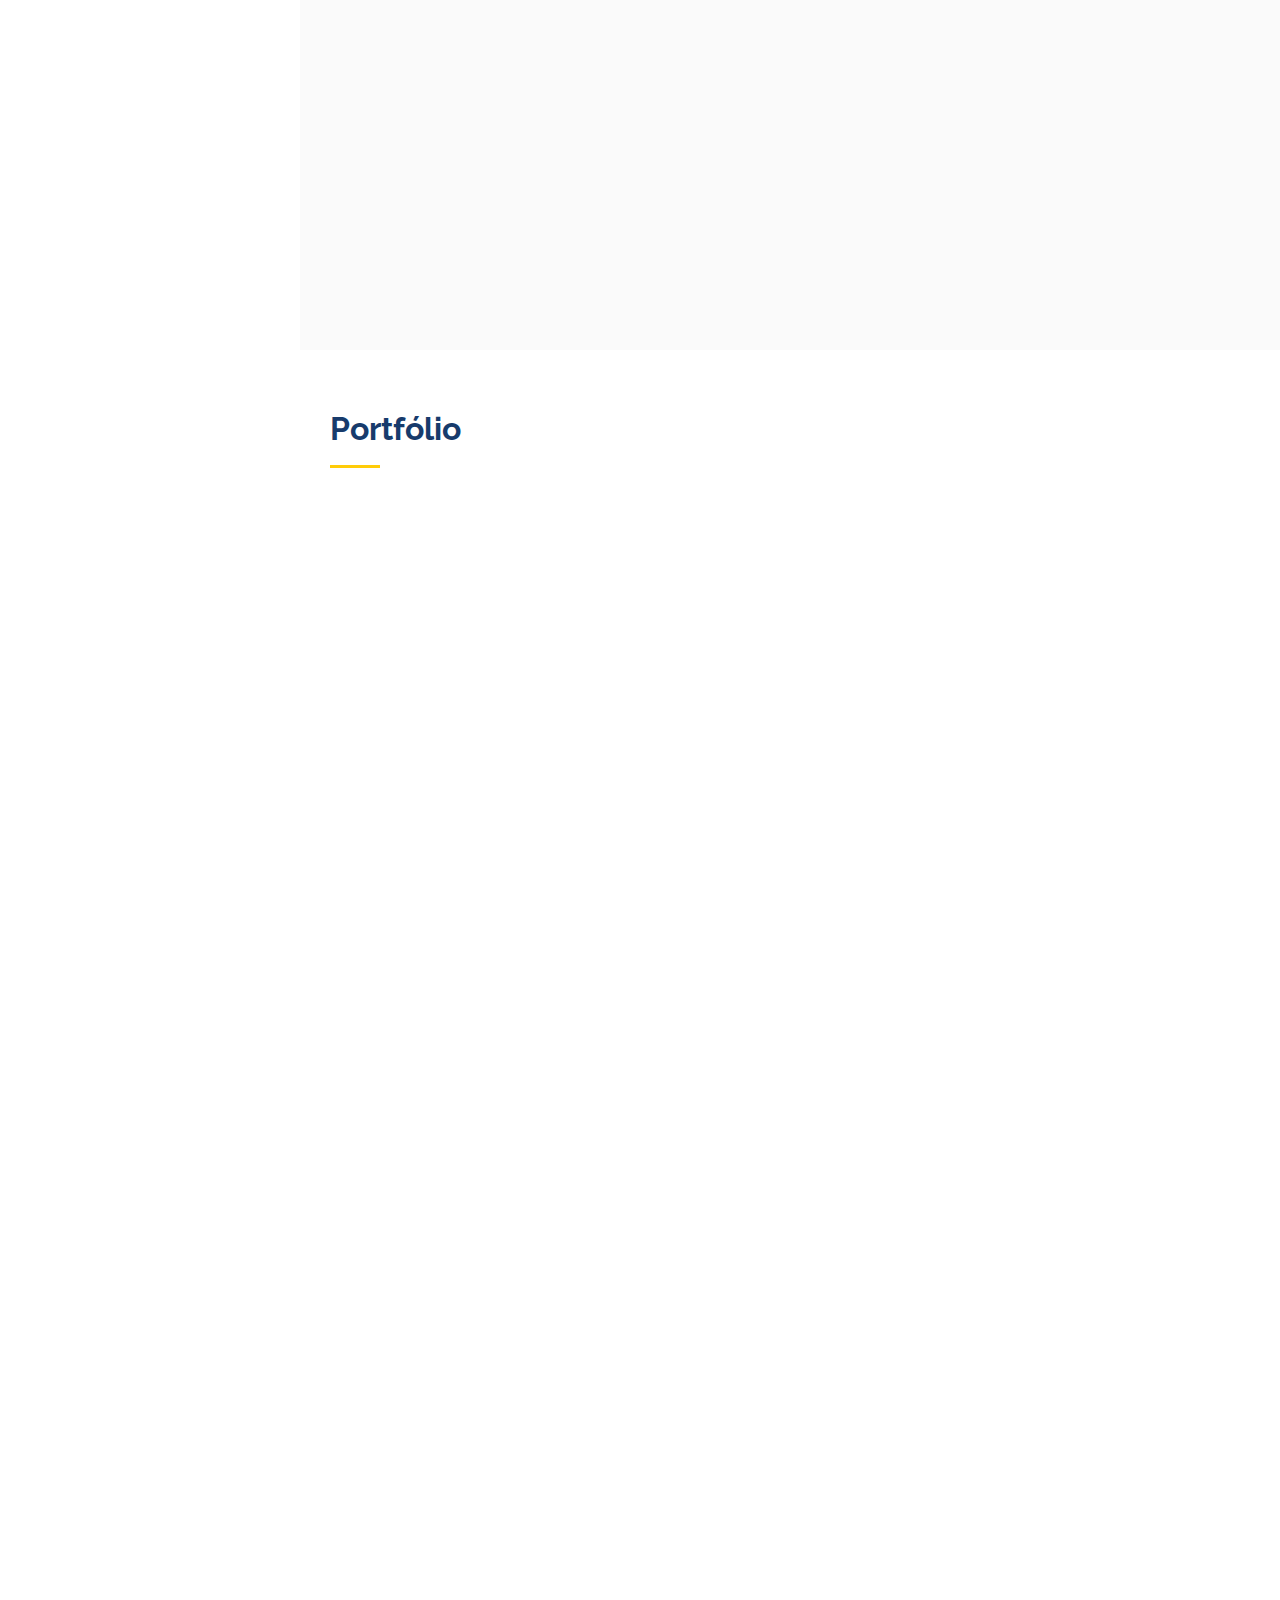
==== commit 6a955cd5: "Atualização Portfolio" ====
--- a/index.html
+++ b/index.html
@@ -155,15 +155,14 @@
 
           <div class="resume-item">
             <h4><img width="30px" src="assets/img/trabalho-freelance.png"> Transição de Carreira / Freelancer</h4>
-            <h6 class="pb-3"><strong><em>Desenvolvedor Web e .NET/C# Júnior</em></strong></h6>
+            <h6 class="pb-3"><strong><em>Desenvolvedor Web e Designer</em></strong></h6>
             <h5>2024 - Atual</h5>
             <p><em>Remoto </em></p>
             <p>Atuo como freelancer nas seguintes áreas:</p>
             <ul>
-              <li><strong>Desenvolvimento Web:</strong> Desenvolvimento de sites e aplicações web, utilizando tecnologias como HTML, CSS e JavaScript.</li>
-              <li><strong>Desenvolvedor .NET C#:</strong> Desenvolvimento de aplicações e sistemas utilizando a plataforma .NET e a linguagem C#.</li>
-              <li><strong>UX/UI Designer:</strong> Criação de interfaces de usuário intuitivas e agradáveis, focando na experiência do usuário.</li>
-              <li><strong>Prototipagem com Figma:</strong> Utilizo a ferramenta Figma para criar protótipos interativos de aplicativos e websites.</li>
+              <li><strong>Desenvolvimento Web:</strong> Desenvolvimento de sites e aplicações web, utilizando tecnologias como HTML, CSS, JavaScript, React, WordPress e Booststrap.</li>
+              <li><strong>UX/UI Designer:</strong> Criação de interfaces de usuário intuitivas e agradáveis, focando na experiência do usuário. Utilização do Figma para criar protótipos interativos de aplicativos e websites.</li>
+              <li><strong>Designer Gráfico:</strong> Criação de Logos, Identidade Visual, diagramação de livros, revistas e demais materiais gráficos. </li>
               
             </ul>
           </div>
@@ -235,7 +234,7 @@
 
       <div class="row portfolio-container" data-aos="fade-up" data-aos-delay="100">
 
-        <div class="col-lg-4 col-md-6 portfolio-item filter-branding filter-web filter-digital">
+        <div class="col-lg-4 col-md-6 portfolio-item filter-web filter-digital">
           <div class="portfolio-wrap">
             <img src="assets/img/portfolio/portfolio-14.jpg" class="img-fluid" alt="">
             <div class="portfolio-links">
@@ -245,7 +244,7 @@
           </div>
         </div>
 
-        <div class="col-lg-4 col-md-6 portfolio-item filter-digital filter-branding filter-web">
+        <div class="col-lg-4 col-md-6 portfolio-item filter-digital filter-branding">
           <div class="portfolio-wrap">
             <img src="assets/img/portfolio/portfolio-13.jpg" class="img-fluid" alt="">
             <div class="portfolio-links">
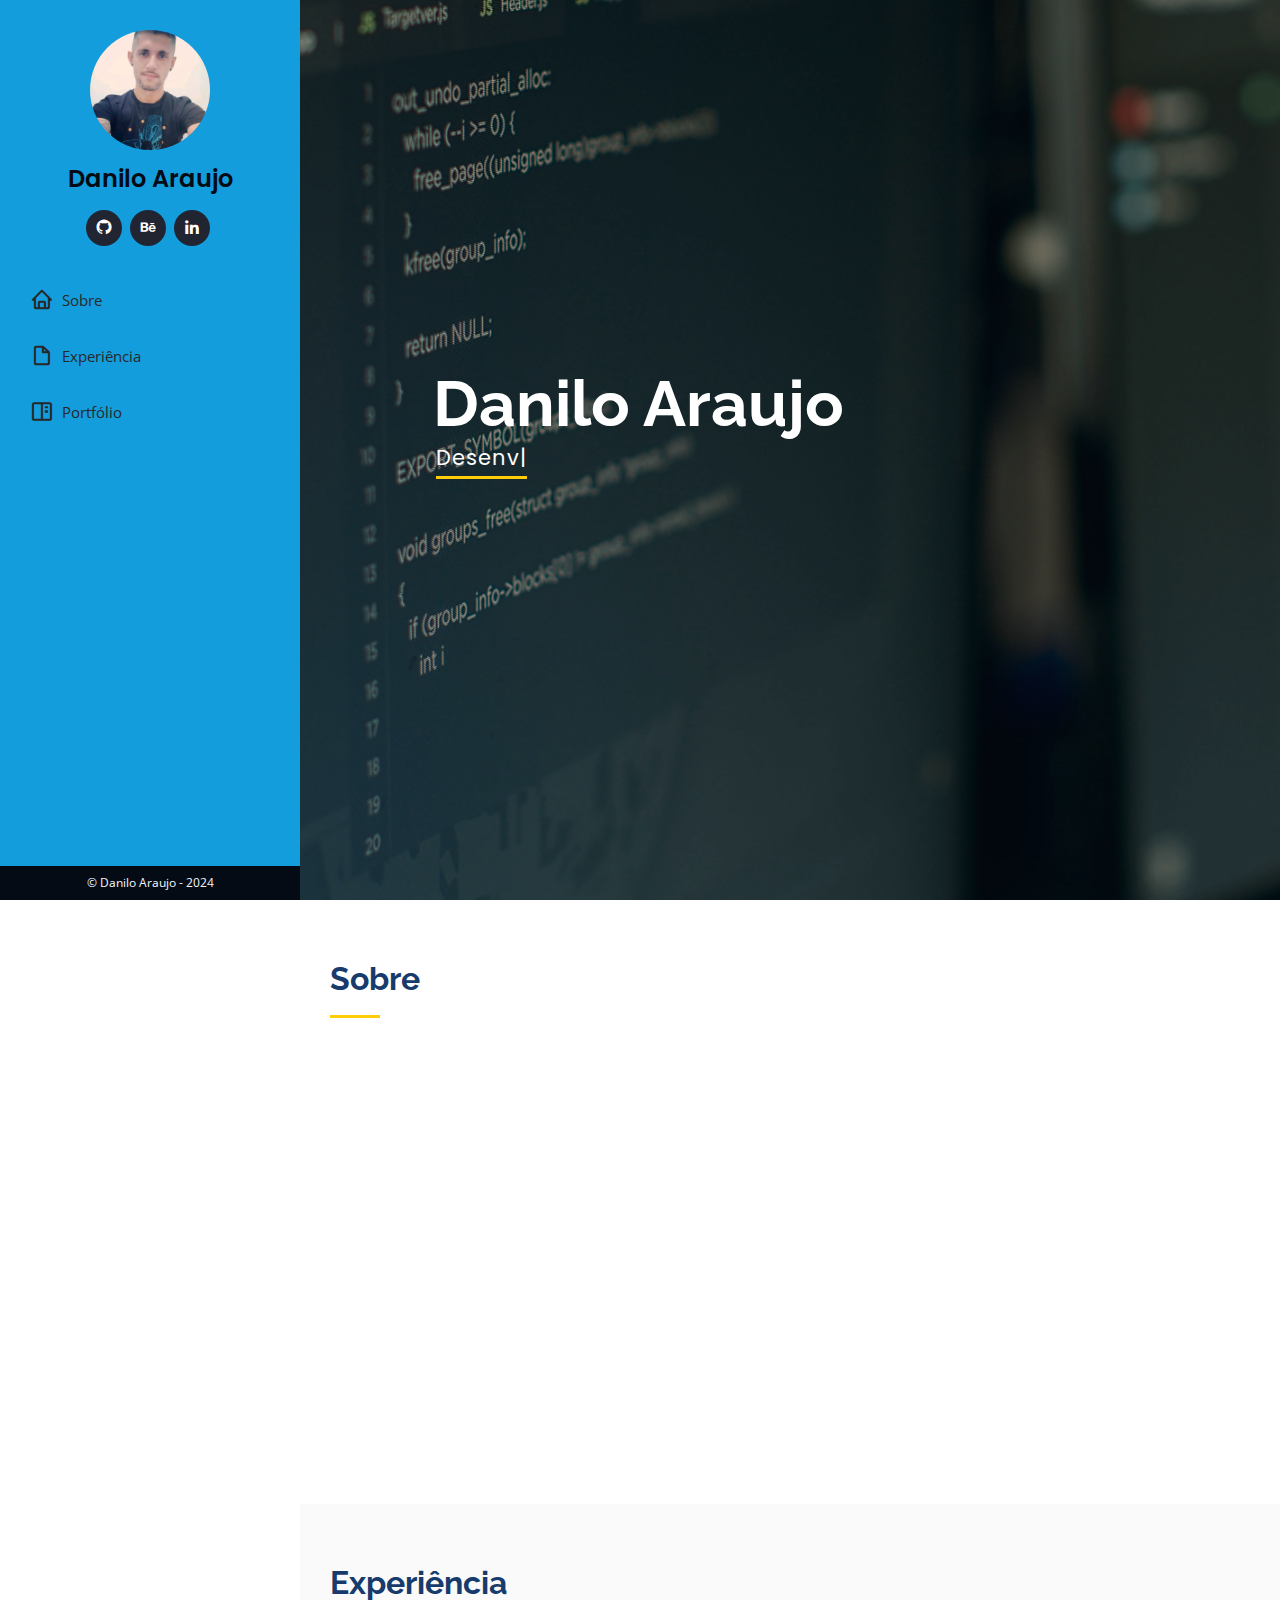
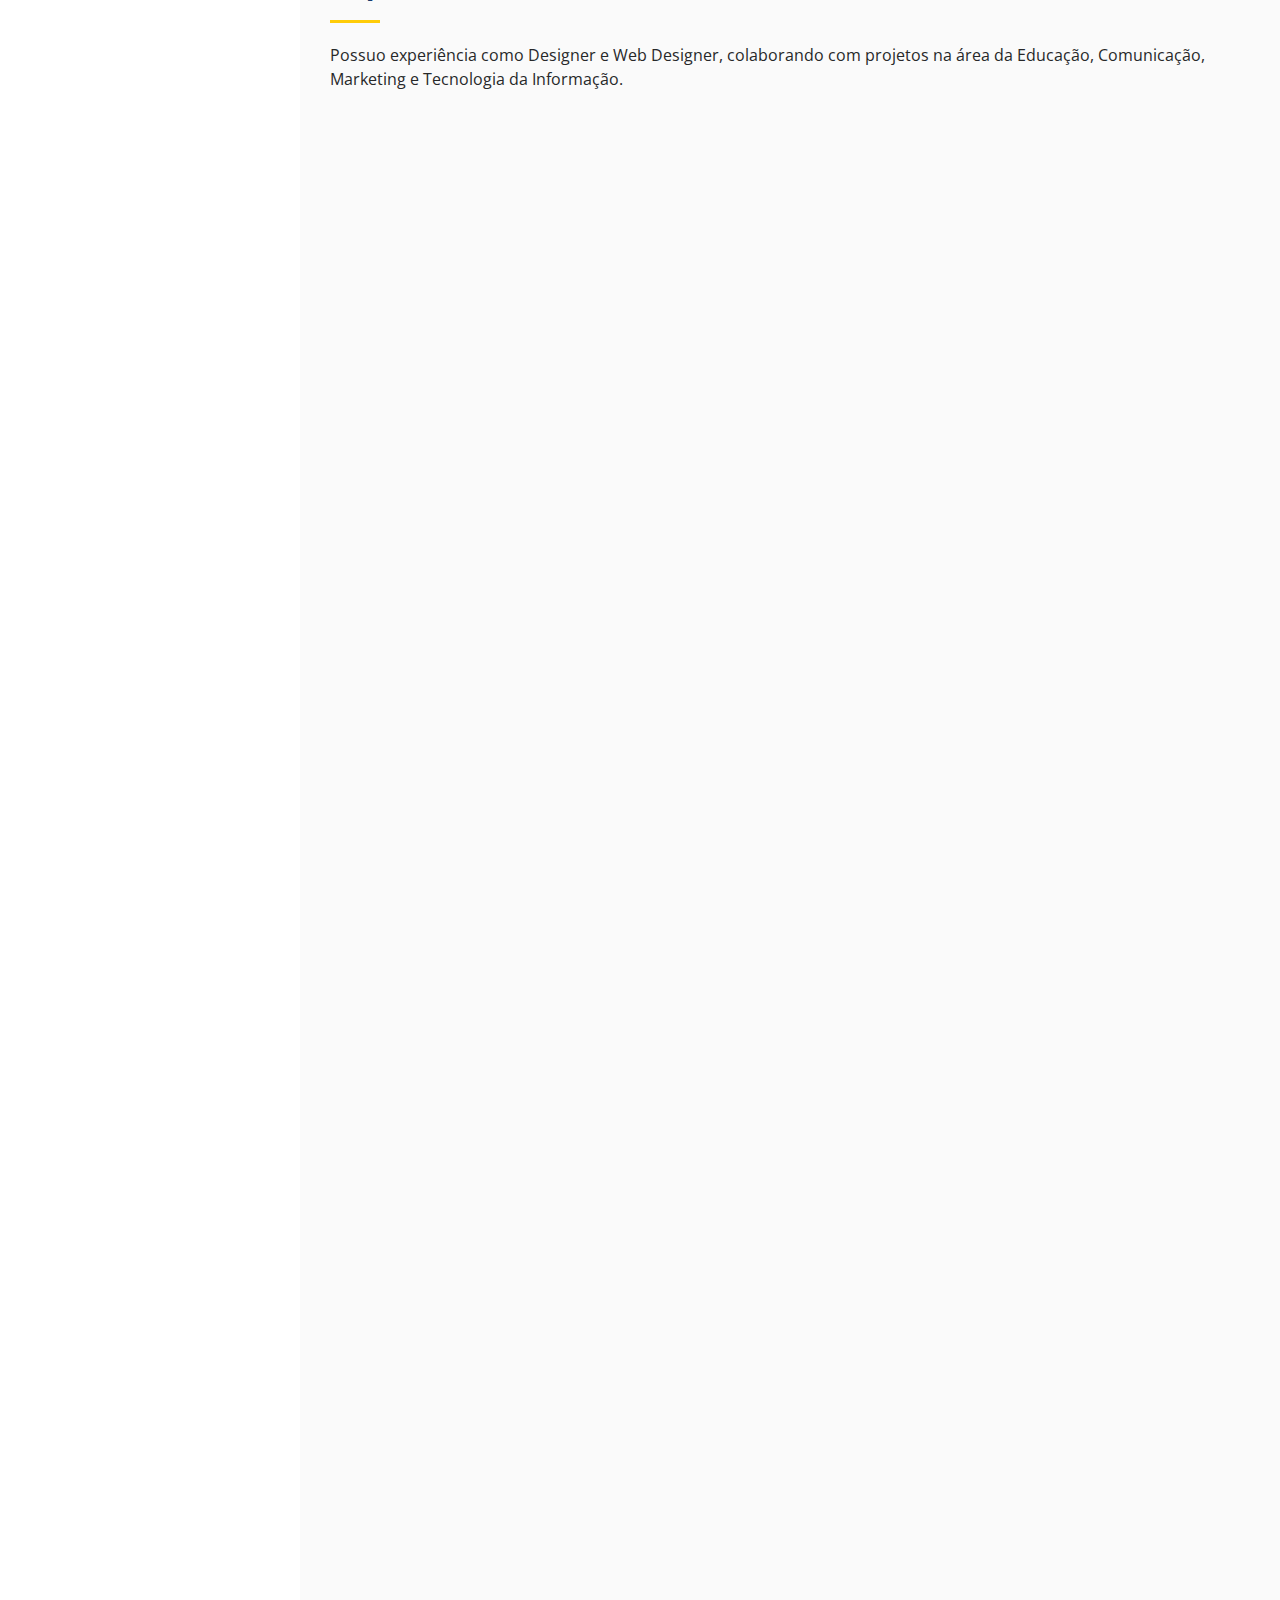
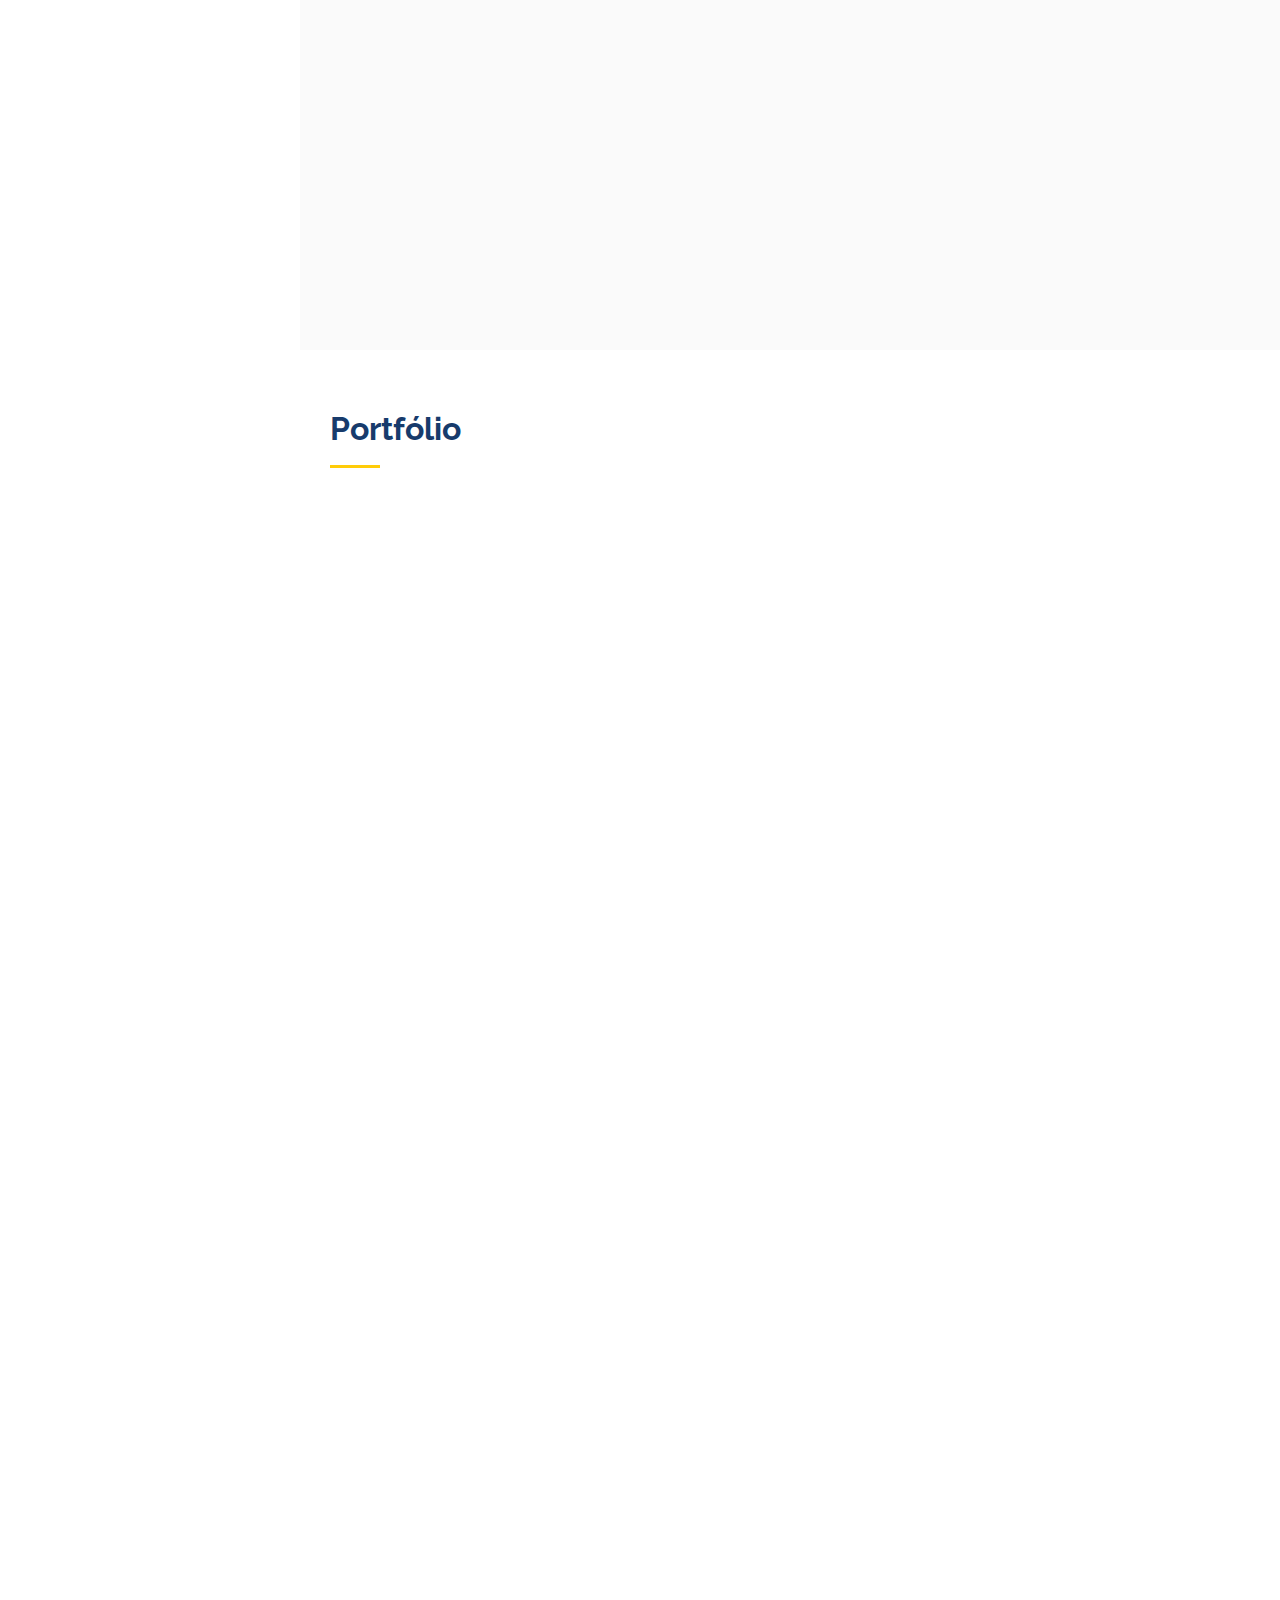
==== commit 9ac8b51b: "Atualização Portfolio" ====
--- a/index.html
+++ b/index.html
@@ -238,7 +238,7 @@
           <div class="portfolio-wrap">
             <img src="assets/img/portfolio/portfolio-14.jpg" class="img-fluid" alt="">
             <div class="portfolio-links">
-              <a href="assets/img/portfolio/portfolio-14.jpg" data-gallery="portfolioGallery" class="portfolio-lightbox" title="Site - Professor Lucas Araujo"><i class="bx bx-plus"></i></a>
+              <a href="assets/img/portfolio/portfolio-14.jpg" data-gallery="portfolioGallery" class="portfolio-lightbox" title="Site - Professor Lucas Araujo"><i class="bx bx-expand"></i></a>
               <a href="https://lucasaraujo.art.br/" title="Mais Detalhes" target="_blank"><i class="bx bx-link"></i></a>
             </div>
           </div>
@@ -248,7 +248,7 @@
           <div class="portfolio-wrap">
             <img src="assets/img/portfolio/portfolio-13.jpg" class="img-fluid" alt="">
             <div class="portfolio-links">
-              <a href="assets/img/portfolio/portfolio-13.jpg" data-gallery="portfolioGallery" class="portfolio-lightbox" title="IbacBrasil"><i class="bx bx-plus"></i></a>
+              <a href="assets/img/portfolio/portfolio-13.jpg" data-gallery="portfolioGallery" class="portfolio-lightbox" title="IbacBrasil"><i class="bx bx-expand"></i></a>
               <a href="" title="Mais Detalhes" target="_blank"><i class="bx bx-link"></i><span></span></a>
             </div>
           </div>
@@ -258,7 +258,7 @@
           <div class="portfolio-wrap">
             <img src="assets/img/portfolio/portfolio-1.jpg" class="img-fluid" alt="">
             <div class="portfolio-links">
-              <a href="assets/img/portfolio/portfolio-1.jpg" data-gallery="portfolioGallery" class="portfolio-lightbox" title="Rubber Brasil - Projetos Arquitetura, Social Media e Web Design"><i class="bx bx-plus"></i></a>
+              <a href="assets/img/portfolio/portfolio-1.jpg" data-gallery="portfolioGallery" class="portfolio-lightbox" title="Rubber Brasil - Projetos Arquitetura, Social Media e Web Design"><i class="bx bx-expand"></i></a>
               
               <a href="https://www.behance.net/gallery/91625395/Projetos-Playground-Rubber-Brasil" title="Mais detalhes" target="_blank"><i class="bx bx-link"></i></a>
             </div>
@@ -269,7 +269,7 @@
           <div class="portfolio-wrap">
             <img src="assets/img/portfolio/portfolio-12.jpg" class="img-fluid" alt="">
             <div class="portfolio-links">
-              <a href="assets/img/portfolio/portfolio-12.jpg" data-gallery="portfolioGallery" class="portfolio-lightbox" title="Site Di Vitto Pizzaria"><i class="bx bx-plus"></i></a>
+              <a href="assets/img/portfolio/portfolio-12.jpg" data-gallery="portfolioGallery" class="portfolio-lightbox" title="Site Di Vitto Pizzaria"><i class="bx bx-expand"></i></a>
               <a href="https://divittopizzaria.com.br/" title="Mais detalhes" target="_blank"><i class="bx bx-link"></i></a>
             </div>
           </div>
@@ -279,27 +279,28 @@
           <div class="portfolio-wrap">
             <img src="assets/img/portfolio/portfolio-2.jpg" class="img-fluid" alt="">
             <div class="portfolio-links">
-              <a href="assets/img/portfolio/portfolio-2.jpg" data-gallery="portfolioGallery" class="portfolio-lightbox" title="Recanto dos Avós - Branding e Web Design"><i class="bx bx-plus"></i></a>
+              <a href="assets/img/portfolio/portfolio-2.jpg" data-gallery="portfolioGallery" class="portfolio-lightbox" title="Recanto dos Avós - Branding e Web Design"><i class="bx bx-expand"></i></a>
               <a href="https://www.behance.net/gallery/61401493/Recanto-dos-Avos" title="Mais detalhes" target="_blank"><i class="bx bx-link"></i></a>
             </div>
           </div>
         </div>
 
-        <div class="col-lg-4 col-md-6 portfolio-item filter-grafico">
-          <div class="portfolio-wrap">
-            <img src="assets/img/portfolio/portfolio-3.jpg" class="img-fluid" alt="">
-            <div class="portfolio-links">
-              <a href="assets/img/portfolio/portfolio-3.jpg" data-gallery="portfolioGallery" class="portfolio-lightbox" title="Editora Abril - Coleção Grandes Mestres"><i class="bx bx-plus"></i></a>
-              <a href="https://www.behance.net/gallery/58615821/Colecao-Grandes-Mestres" title="Mais Detalhes" target="_blank"><i class="bx bx-link"></i></a>
-            </div>
-          </div>
-        </div>
+        <div class="col-lg-4 col-md-6 portfolio-item filter-grafico filter-digital">
+          <div class="portfolio-wrap">
+            <img src="assets/img/portfolio/portfolio-5.jpg" class="img-fluid" alt="">
+            <div class="portfolio-links">
+              <a href="assets/img/portfolio/portfolio-5.jpg" data-gallery="portfolioGallery" class="portfolio-lightbox" title="Revista Pastoral da Criança - Impressa e Digital"><i class="bx bx-expand"></i></a>
+              <a href="https://www.behance.net/gallery/58616467/Revista-Pastoral-da-Crianca" title="Mais Detalhes" target="_blank"><i class="bx bx-link"></i></a>
+            </div>
+          </div>
+        </div>
+       
 
         <div class="col-lg-4 col-md-6 portfolio-item filter-grafico">
           <div class="portfolio-wrap">
             <img src="assets/img/portfolio/portfolio-7.jpg" class="img-fluid" alt="">
             <div class="portfolio-links">
-              <a href="assets/img/portfolio/portfolio-7.jpg" data-gallery="portfolioGallery" class="portfolio-lightbox" title="Revista Recorte Em Cartaz"><i class="bx bx-plus"></i></a>
+              <a href="assets/img/portfolio/portfolio-7.jpg" data-gallery="portfolioGallery" class="portfolio-lightbox" title="Revista Recorte Em Cartaz"><i class="bx bx-expand"></i></a>
               <a href="https://www.behance.net/gallery/9709041/Revista-Recorte-em-Cartaz" title="Mais Detalhes" target="_blank"><i class="bx bx-link"></i></a>
             </div>
           </div>
@@ -309,18 +310,20 @@
           <div class="portfolio-wrap">
             <img src="assets/img/portfolio/portfolio-4.jpg" class="img-fluid" alt="">
             <div class="portfolio-links">
-              <a href="assets/img/portfolio/portfolio-4.jpg" data-gallery="portfolioGallery" class="portfolio-lightbox" title="Branding - New Tech Construtora"><i class="bx bx-plus"></i></a>
+              <a href="assets/img/portfolio/portfolio-4.jpg" data-gallery="portfolioGallery" class="portfolio-lightbox" title="Branding - New Tech Construtora"><i class="bx bx-expand"></i></a>
               <a href="https://www.behance.net/gallery/58617543/New-Tech-Construtora" title="Mais Detalhes" target="_blank"><i class="bx bx-link"></i></a>
             </div>
           </div>
         </div>
 
-        <div class="col-lg-4 col-md-6 portfolio-item filter-grafico filter-digital">
-          <div class="portfolio-wrap">
-            <img src="assets/img/portfolio/portfolio-5.jpg" class="img-fluid" alt="">
-            <div class="portfolio-links">
-              <a href="assets/img/portfolio/portfolio-5.jpg" data-gallery="portfolioGallery" class="portfolio-lightbox" title="Revista Pastoral da Criança - Impressa e Digital"><i class="bx bx-plus"></i></a>
-              <a href="https://www.behance.net/gallery/58616467/Revista-Pastoral-da-Crianca" title="Mais Detalhes" target="_blank"><i class="bx bx-link"></i></a>
+        
+
+        <div class="col-lg-4 col-md-6 portfolio-item filter-grafico">
+          <div class="portfolio-wrap">
+            <img src="assets/img/portfolio/portfolio-3.jpg" class="img-fluid" alt="">
+            <div class="portfolio-links">
+              <a href="assets/img/portfolio/portfolio-3.jpg" data-gallery="portfolioGallery" class="portfolio-lightbox" title="Editora Abril - Coleção Grandes Mestres"><i class="bx bx-expand"></i></a>
+              <a href="https://www.behance.net/gallery/58615821/Colecao-Grandes-Mestres" title="Mais Detalhes" target="_blank"><i class="bx bx-link"></i></a>
             </div>
           </div>
         </div>
@@ -329,17 +332,27 @@
           <div class="portfolio-wrap">
             <img src="assets/img/portfolio/portfolio-6.jpg" class="img-fluid" alt="">
             <div class="portfolio-links">
-              <a href="assets/img/portfolio/portfolio-6.jpg" data-gallery="portfolioGallery" class="portfolio-lightbox" title="Amazônia - Edu Simões"><i class="bx bx-plus"></i></a>
+              <a href="assets/img/portfolio/portfolio-6.jpg" data-gallery="portfolioGallery" class="portfolio-lightbox" title="Amazônia - Edu Simões"><i class="bx bx-expand"></i></a>
               <a href="https://www.behance.net/gallery/58615265/Amazonia-Edu-Simoes" title="Mais Detalhes" target="_blank"><i class="bx bx-link"></i></a>
             </div>
           </div>
         </div>
+
+        <div class="col-lg-4 col-md-6 portfolio-item filter-grafico">
+          <div class="portfolio-wrap">
+            <img src="assets/img/portfolio/portfolio-11.jpg" class="img-fluid" alt="">
+            <div class="portfolio-links">
+              <a href="assets/img/portfolio/portfolio-11.jpg" data-gallery="portfolioGallery" class="portfolio-lightbox" title="Revista Elite Magazine"><i class="bx bx-expand"></i></a>
+              <a href="https://www.behance.net/gallery/58615557/Revista-Elite-Magazine" title="Mais Detalhes" target="_blank"><i class="bx bx-link"></i><span></span></a>
+            </div>
+          </div>
+        </div>
         
         <div class="col-lg-4 col-md-6 portfolio-item filter-grafico">
           <div class="portfolio-wrap">
             <img src="assets/img/portfolio/portfolio-8.jpg" class="img-fluid" alt="">
             <div class="portfolio-links">
-              <a href="assets/img/portfolio/portfolio-8.jpg" data-gallery="portfolioGallery" class="portfolio-lightbox" title="Colagem Cartões Postais"><i class="bx bx-plus"></i></a>
+              <a href="assets/img/portfolio/portfolio-8.jpg" data-gallery="portfolioGallery" class="portfolio-lightbox" title="Colagem Cartões Postais"><i class="bx bx-expand"></i></a>
               <a href="https://www.behance.net/gallery/128068453/Colagem-Cartoes-Postais" title="Mais Detalhes" target="_blank"><i class="bx bx-link"></i><span></span></a>
             </div>
           </div>
@@ -349,7 +362,7 @@
           <div class="portfolio-wrap">
             <img src="assets/img/portfolio/portfolio-9.jpg" class="img-fluid" alt="">
             <div class="portfolio-links">
-              <a href="assets/img/portfolio/portfolio-9.jpg" data-gallery="portfolioGallery" class="portfolio-lightbox" title="Livro Objeto - Fragmentos de Um Discurso Amoroso / Roland Barthes"><i class="bx bx-plus"></i></a>
+              <a href="assets/img/portfolio/portfolio-9.jpg" data-gallery="portfolioGallery" class="portfolio-lightbox" title="Livro Objeto - Fragmentos de Um Discurso Amoroso / Roland Barthes"><i class="bx bx-expand"></i></a>
               <a href="https://www.behance.net/gallery/128067533/Livro-Objeto-Fragmentos-de-Um-Discurso-Amoroso" title="Mais Detalhes" target="_blank"><i class="bx bx-link"></i><span></span></a>
             </div>
           </div>
@@ -359,21 +372,13 @@
           <div class="portfolio-wrap">
             <img src="assets/img/portfolio/portfolio-10.jpg" class="img-fluid" alt="">
             <div class="portfolio-links">
-              <a href="assets/img/portfolio/portfolio-10.jpg" data-gallery="portfolioGallery" class="portfolio-lightbox" title="Livro Objeto - Fragmentos de Um Discurso Amoroso / Roland Barthes"><i class="bx bx-plus"></i></a>
+              <a href="assets/img/portfolio/portfolio-10.jpg" data-gallery="portfolioGallery" class="portfolio-lightbox" title="Livro Objeto - Fragmentos de Um Discurso Amoroso / Roland Barthes"><i class="bx bx-expand"></i></a>
               <a href="https://www.behance.net/gallery/128066745/Cartazes-Sao-Paulo-Turismo" title="Mais Detalhes" target="_blank"><i class="bx bx-link"></i><span></span></a>
             </div>
           </div>
         </div>
 
-        <div class="col-lg-4 col-md-6 portfolio-item filter-grafico">
-          <div class="portfolio-wrap">
-            <img src="assets/img/portfolio/portfolio-11.jpg" class="img-fluid" alt="">
-            <div class="portfolio-links">
-              <a href="assets/img/portfolio/portfolio-11.jpg" data-gallery="portfolioGallery" class="portfolio-lightbox" title="Revista Elite Magazine"><i class="bx bx-plus"></i></a>
-              <a href="https://www.behance.net/gallery/58615557/Revista-Elite-Magazine" title="Mais Detalhes" target="_blank"><i class="bx bx-link"></i><span></span></a>
-            </div>
-          </div>
-        </div>
+        
 
       </div>
 
